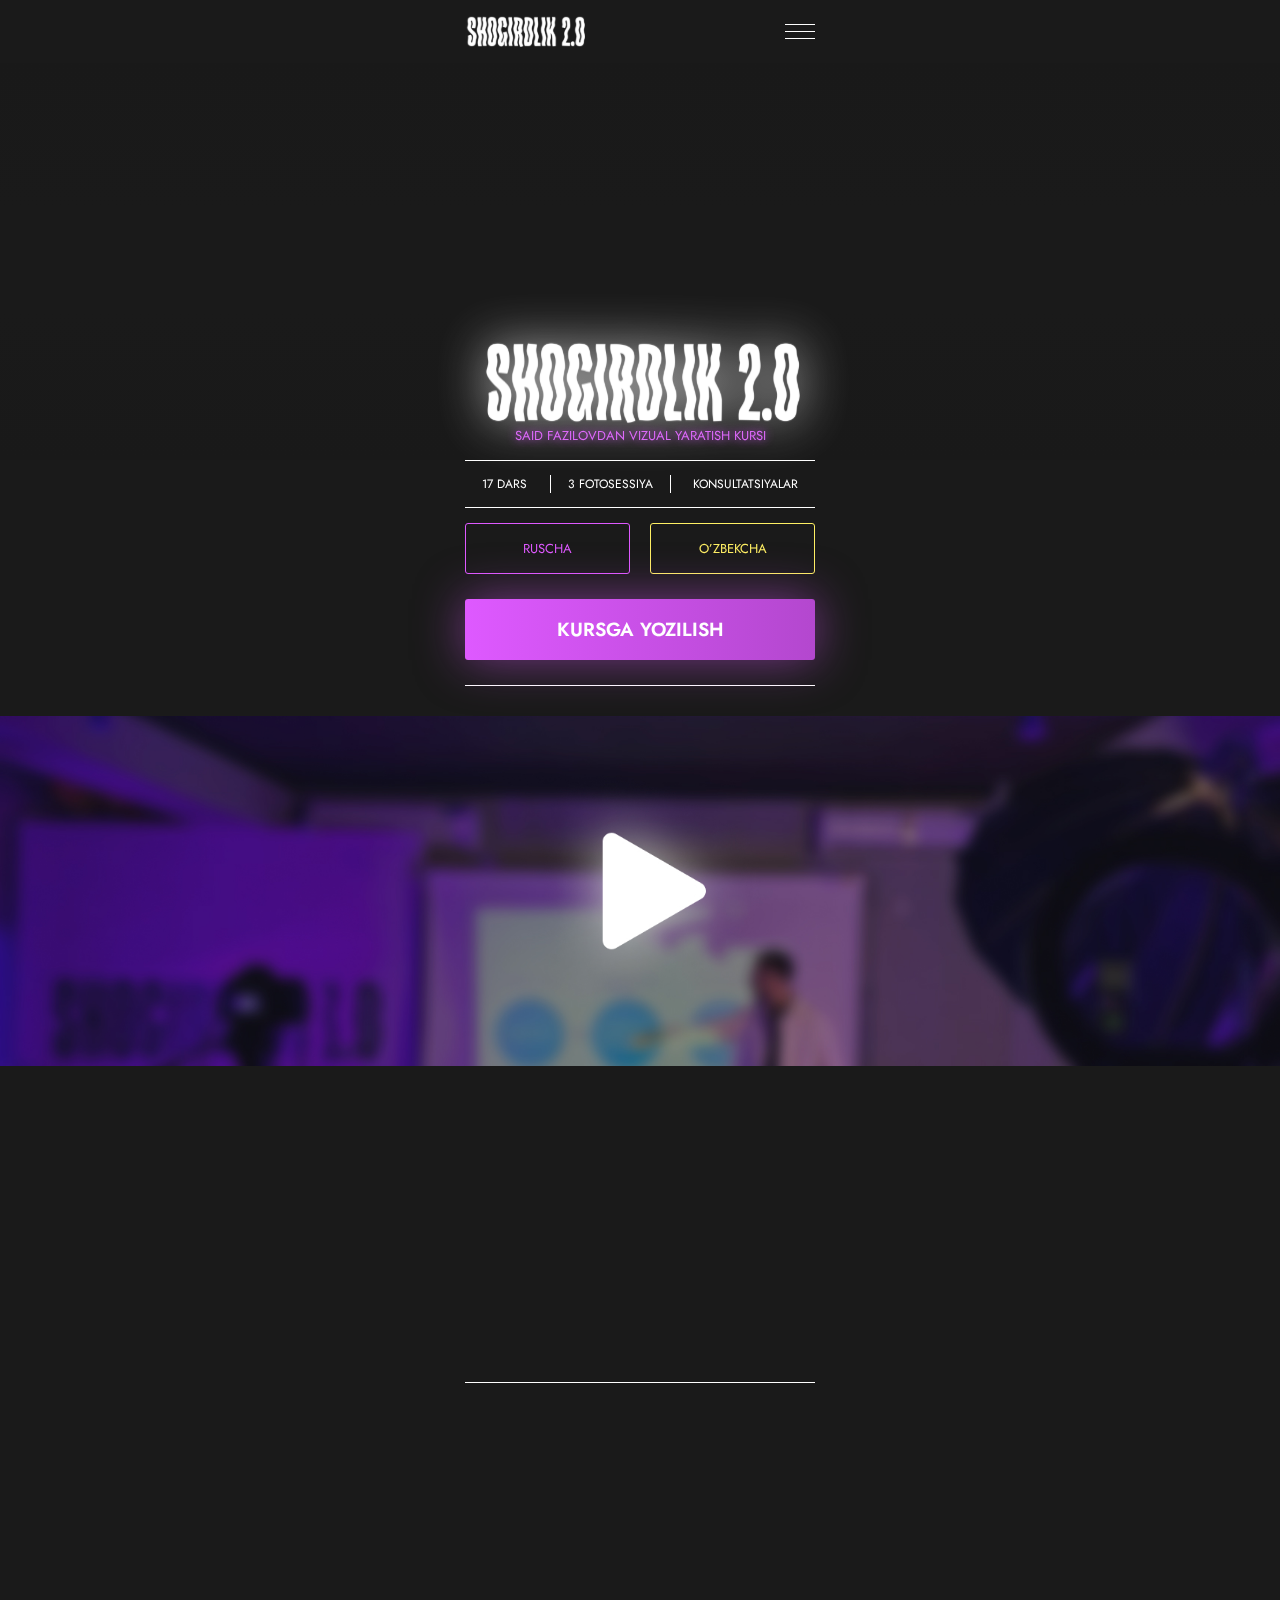
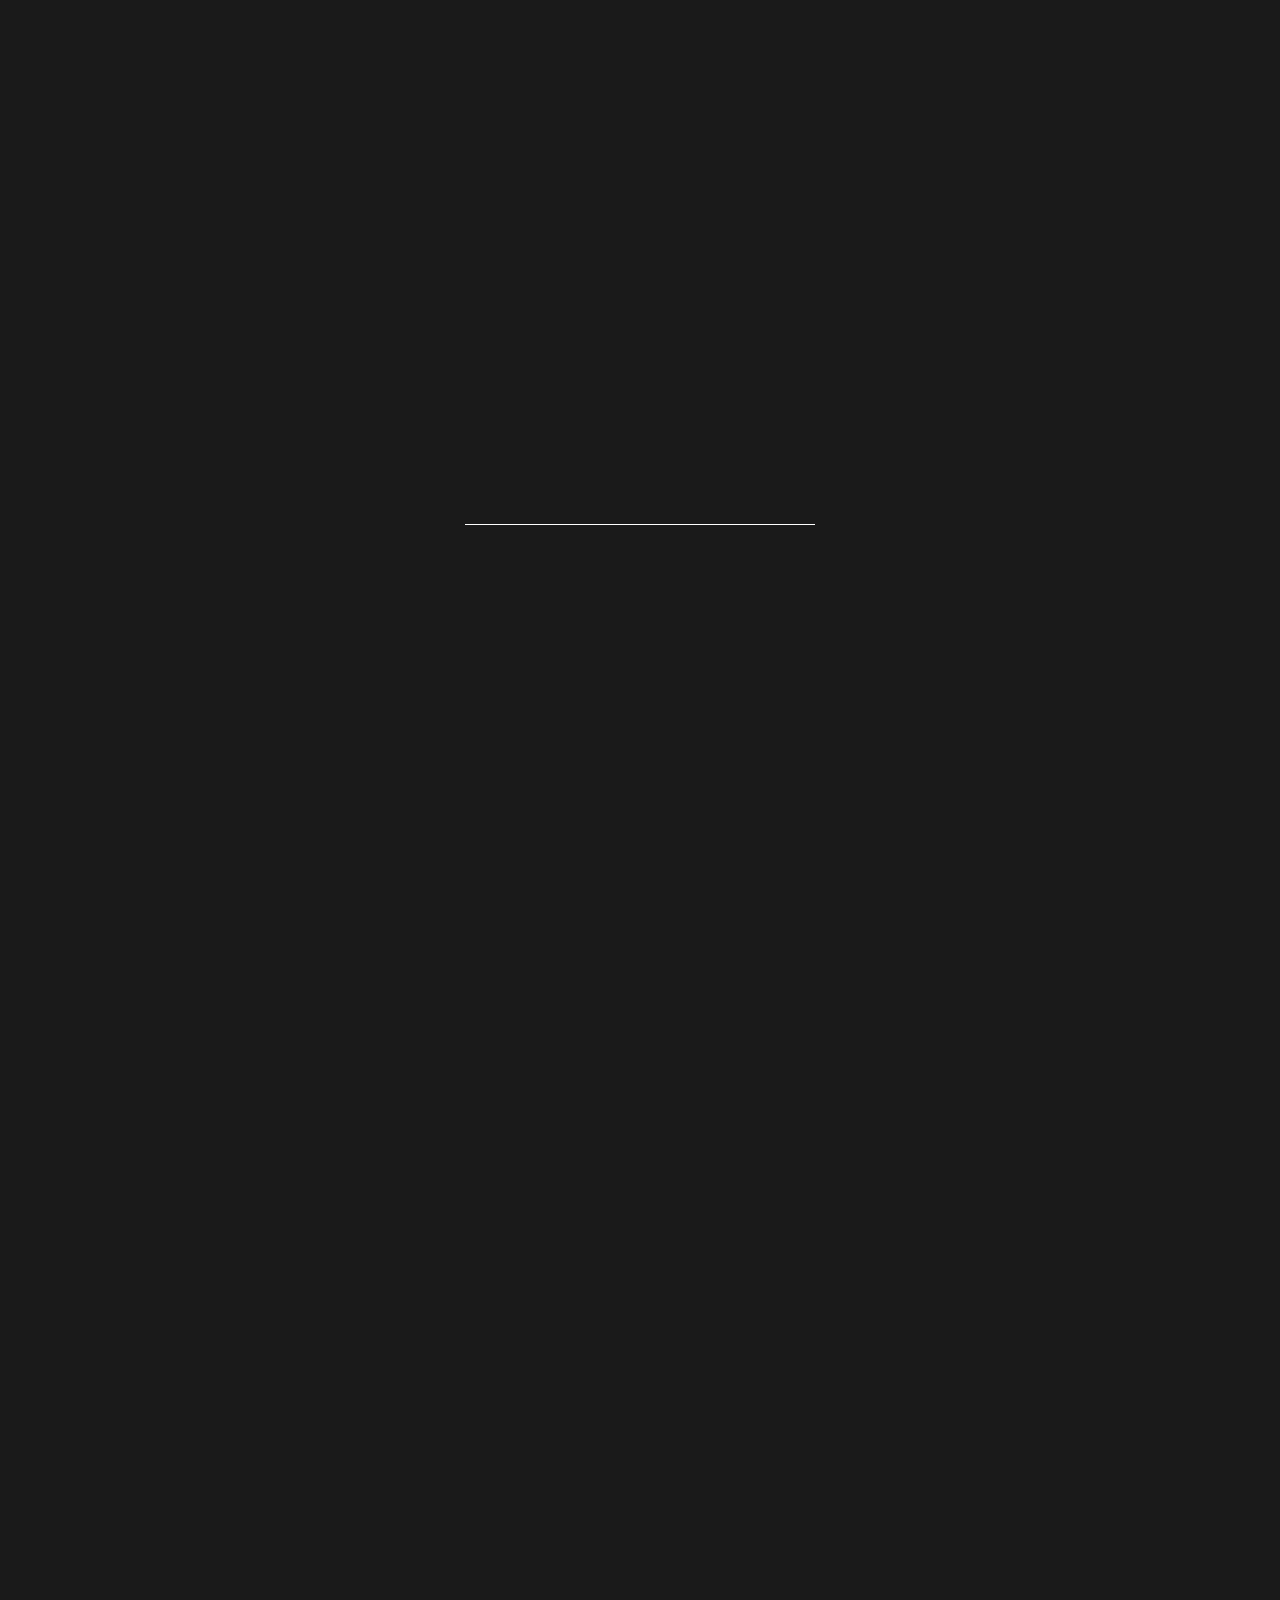
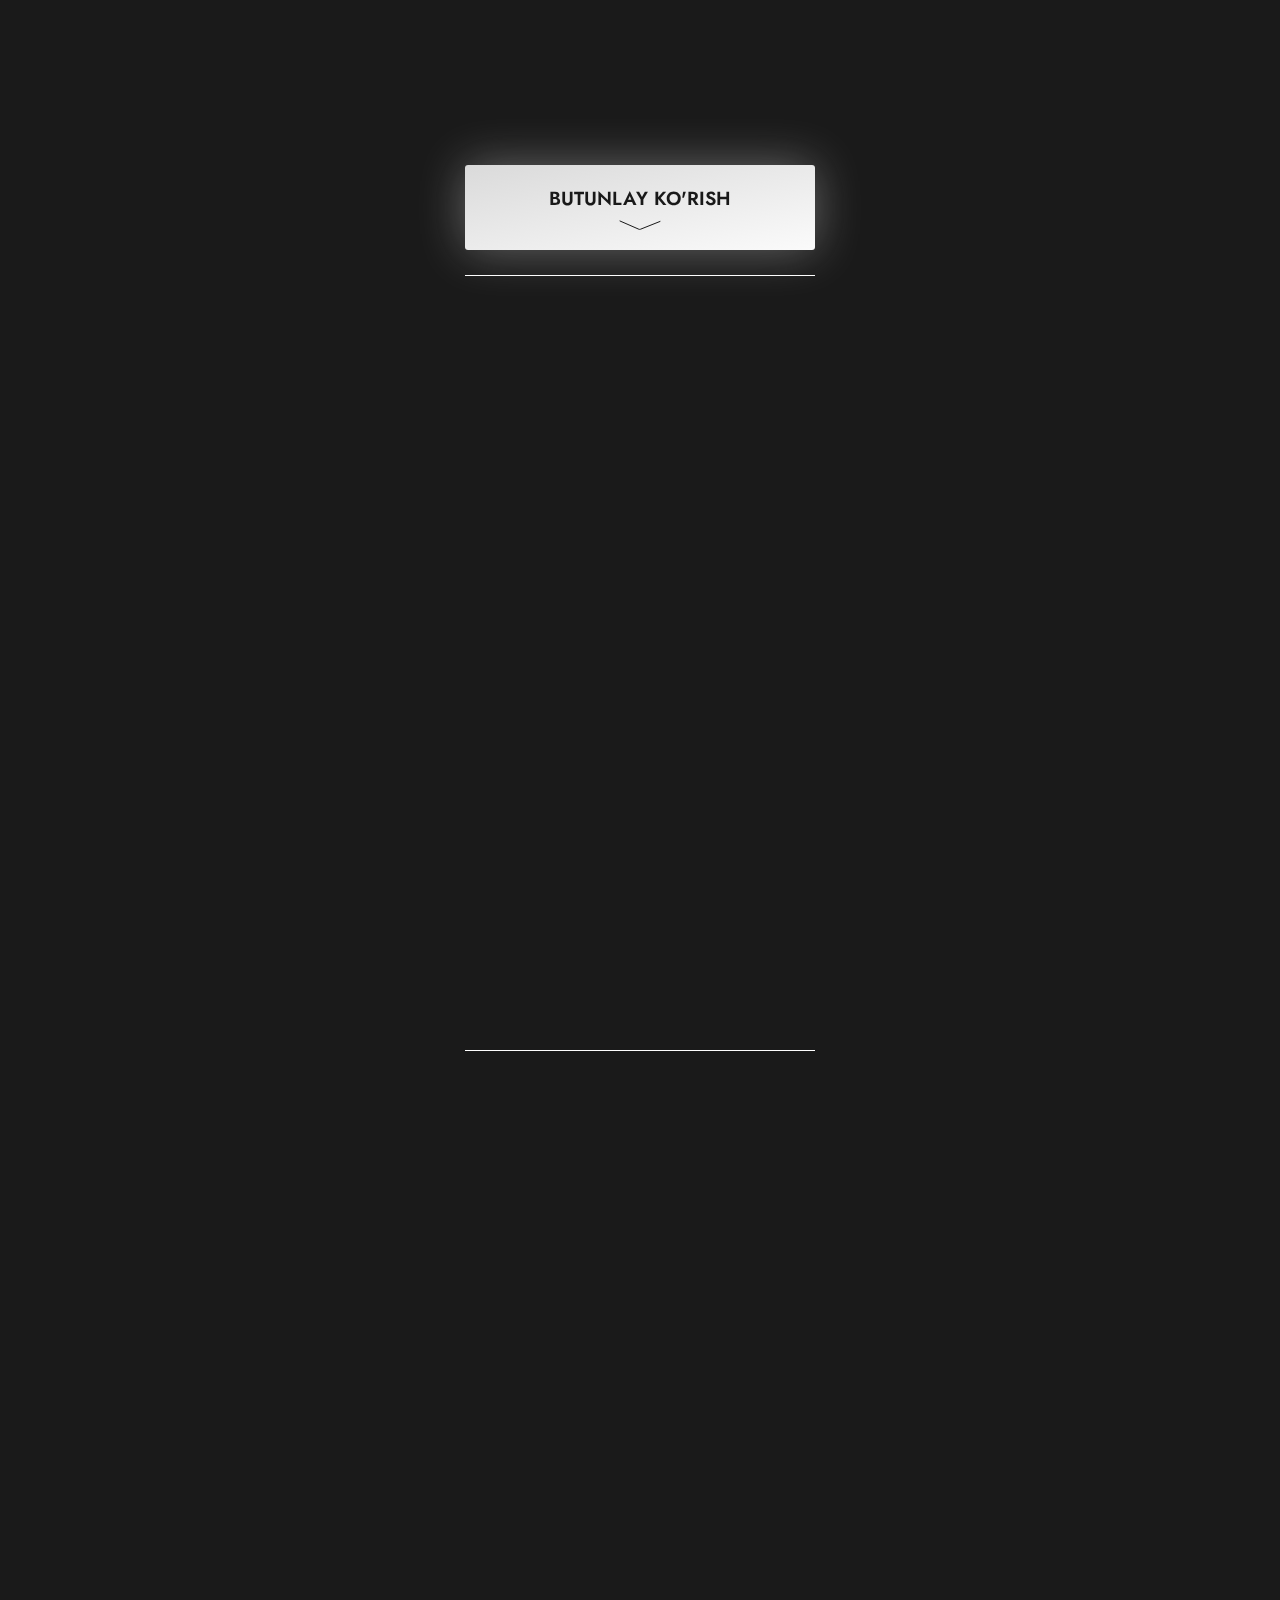
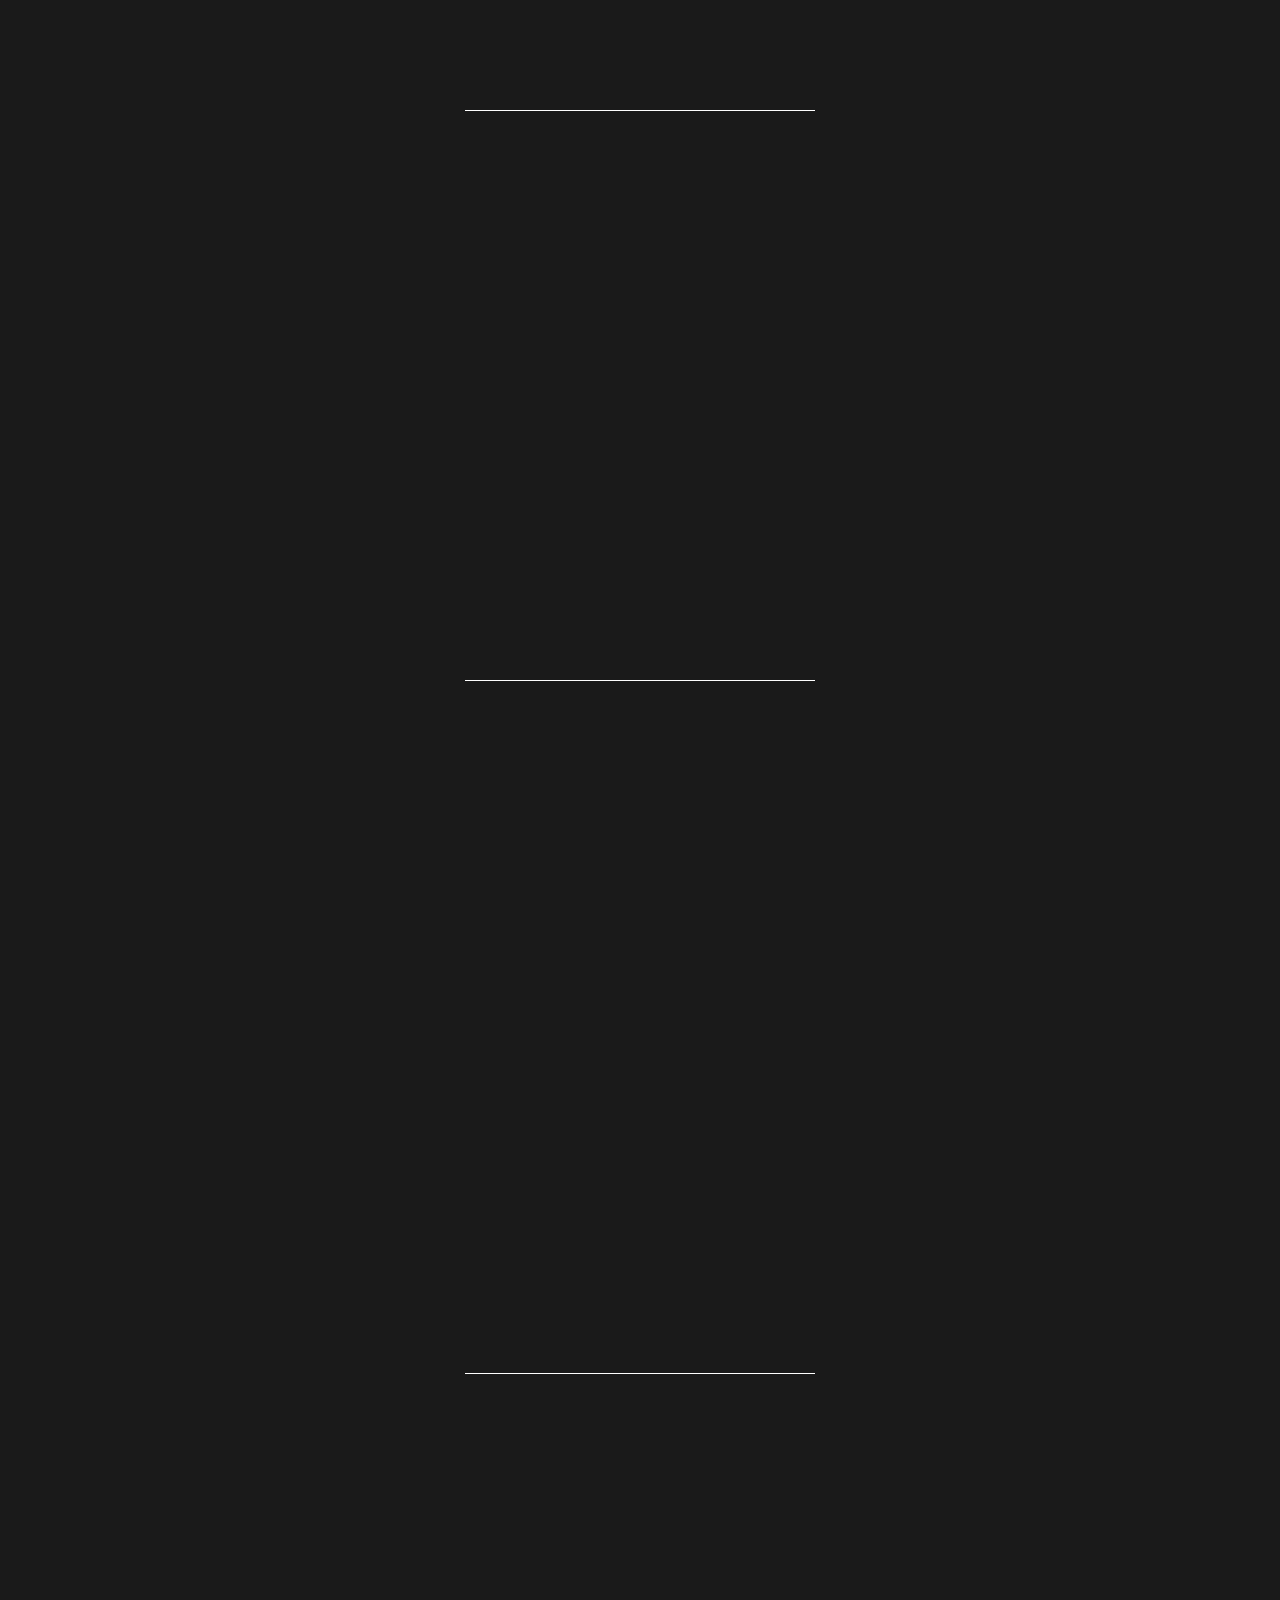
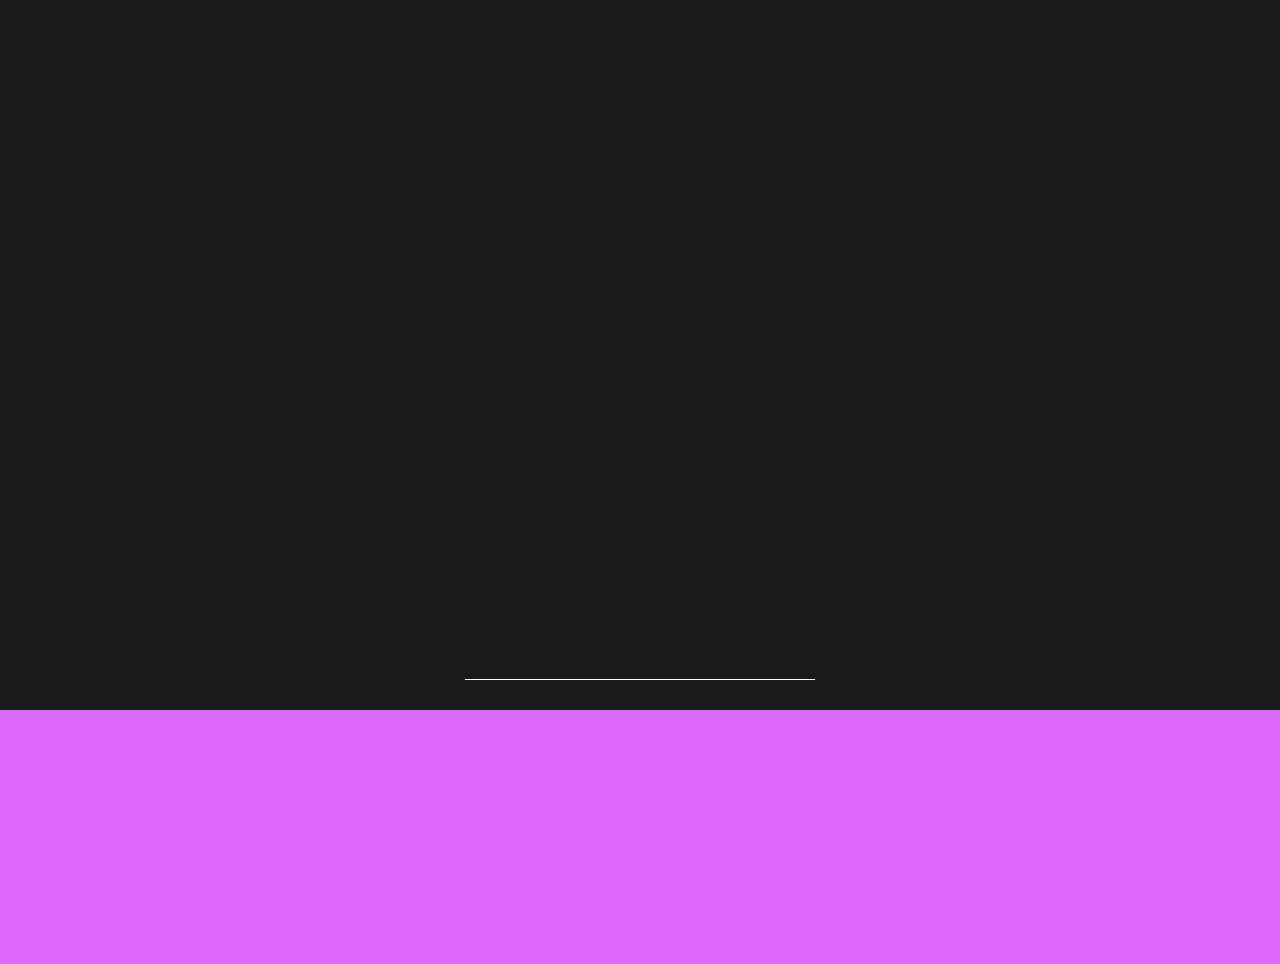
==== indexUz.html @ 8e0c0c60 "save" ====
<!DOCTYPE html>
<html lang="ru">
<head>
    <meta charset="UTF-8">
    <meta http-equiv="X-UA-Compatible" content="IE=edge">
    <meta name="viewport" content="width=device-width, initial-scale=1.0">
    <meta property="og:title" content="SHOGIRDLIK 2.0 by SAID FAZILOV">
    <meta property="og:site_name" content="">
    <meta property="og:url" content="">
    <meta name="description"
        content="SHOGIRDLIK - Said Fazilovdan vizual ishlab chiqarish kursi. Biz bilan siz kontent yaratishni A dan Z gacha o'rganasiz! Kursda siz kreativ yo'nalish, mobilografiya va vizual kontentni boshqarish kabi yo'nalishlar sirlarini o'rganasiz hamda jonli formatda moda sanoatida qanday rivojlanishni tushunib olasiz!">
    <link rel="canonical" href="" />
    <meta property="og:locale" content="ru_RU" />
    <meta property="og:type" content="website" />
    <meta property="article:modified_time" content="2022-01-14T16:33:21+00:00" />
    <meta property="og:description"
        content="SHOGIRDLIK - Said Fazilovdan vizual ishlab chiqarish kursi. Biz bilan siz kontent yaratishni A dan Z gacha o'rganasiz! Kursda siz kreativ yo'nalish, mobilografiya va vizual kontentni boshqarish kabi yo'nalishlar sirlarini o'rganasiz hamda jonli formatda moda sanoatida qanday rivojlanishni tushunib olasiz!">
    <meta property="og:image" content="" />
    <meta name="keywords" content="IVCS, Casting, Design, PHOTO, SaidFazilov, Models, Shogirdlik, SHOGIRDLIK">
    <link rel="icon" type="image/x-icon" href="img/favicon.ico">
    <title>SHOGIRDLIK | Asosiy sahifa </title>
    <link rel="stylesheet" href="css/style.css">
    <link rel="stylesheet" href="css/swiper.css">
</head>
<body>
    <div class="wrapper">
        <nav class="navbar">
            <div class="container">
                <div class="navbar__nav">
                    <a href="#!" class="navbar__nav--logo">
                        <img src="img/header-logo.svg" alt="">
                    </a>
                    <div class="navbar__nav--burger">
                        <span></span>
                        <span></span>
                        <span></span>
                    </div>
                </div>
            </div>
        </nav>
        <header class="header">
            <div class="container">
                <div class="header__content">
                    <img src="img/header-logo.svg" alt="" class="header__content--logo scroll">
                    <p class="header__content--info scroll">SAID FAZILOVDAN VIZUAL YARATISH KURSI</p>
                </div>
            </div>
        </header>
        <section class="total">
            <div class="container">
                <div class="total__content scroll">
                    <div class="total__content--item">
                        <p>17 dars</p>
                    </div>
                    <div class="total__content--item">
                        <p>3 fotosessiya</p>
                    </div>
                    <div class="total__content--item">
                        <p>konsultatsiyalar</p>
                    </div>
                </div>
            </div>
        </section>
        <section class="lang">
            <div class="container">
                <div class="lang__content">
                    <a href="./index.html" class="scroll lang__content--item">RUSCHA</a>
                    <a href="./indexUz.html" class="scroll lang__content--item active">O’ZBEKCHA</a>
                </div>
            </div>
        </section>
        <section class="action">
            <div class="container">
                <div class="action__content">
                    <a target="_blank" href="https://t.me/saazschool" class="scroll action__content--item">KURSGA YOZILISH</a>
                </div>
            </div>
        </section>
        <section class="video" id="about">
            <div class="video__content--player scroll">
                <video src="img/video.MP4" class=" video__content--item" width="100%"></video>
                <div class="video__content--player__preview"></div>
            </div>
            <div class="container">
                <div class="video__content">
                    <h2 class="scroll video__content--title">KURS HAQIDA</h2>
                    <p class="video__content--info scroll">SHOGIRDLIK - Said Fazilovdan vizual ishlab chiqarish kursi. Biz bilan siz kontent yaratishni A dan Z gacha o'rganasiz! Kursda siz kreativ yo'nalish, mobilografiya va vizual kontentni boshqarish kabi yo'nalishlar sirlarini o'rganasiz hamda jonli formatda moda sanoatida qanday rivojlanishni tushunib olasiz!</p>
                    <p class="video__content--info video__content--info--last">SHOGIRDLIK - Said Fazilovdan vizual ishlab chiqarish kursi. Biz bilan siz kontent yaratishni A dan Z gacha o'rganasiz! Kursda siz kreativ yo'nalish, mobilografiya va vizual kontentni boshqarish kabi yo'nalishlar sirlarini o'rganasiz hamda jonli formatda moda sanoatida qanday rivojlanishni tushunib olasiz!</p>
                    <div class="video__content--btn scroll">
                        <img src="img/spoiler.svg" alt="">
                    </div>
                </div>
            </div>
        </section>
        <section class="coach" id="coach">
            <div class="container">
                <div class="coach__content">
                    <img src="img/coach-img.png" alt="" class="scroll coach__content--img">
                    <div class="coach__content--wrapper">
                        <p class="coach__content--subtitle scroll">KURS KOUCHI</p>
                        <h1 class="coach__content--title scroll">SAID FAZILOV</h1>
                        <p class="coach__content--info scroll">Kurs murabbiyi Saidazim Fazilov 10 yildan ortiq kreativ sohada ishlab kelmoqda. U yirik reklama kampaniyalarini suratga oladi, hashamatli butiklarning vitrinalarini bezatadi va O'zbekistondagi mashhur blogerlarni targ'ib qiladi. Aynan u sizning ijod olamiga yo'lboshchingiz bo'ladi!</p>
                    </div>
                </div>
            </div>
        </section>
        <section class="action">
            <div class="container">
                <div class="timer scroll">
                    <p class="timer__title">RO‘YXATDAN O’TISH YOPILSHIGA</p>
                    <div class="timer__items">
                      <div class="timer__item timer__days">00</div>
                      <div class="timer__item timer__hours">00</div>
                      <div class="timer__item timer__minutes">00</div>
                      <div class="timer__item timer__seconds">00</div>
                    </div>
                </div>
                <div class="action__content">
                    <a target="_blank" href="https://t.me/saazschool" class="action__content--item scroll">KURSGA YOZILISH</a>
                </div>
            </div>
        </section>
        <section class="program" id="program">
            <div class="grad scroll">
                <img src="img/program-bg.jpg" alt="" class="program__content--img">
            </div>
            <div class="container">
                <div class="program__content">
                    <h2 class="gallery__content--title scroll">KURS DASTURI</h2>
                    <p class="program__content--info scroll">Ushbu dasturga qarang! <br> Dunyoning hech bir joyida ijodiy karerani boshlash uchun asosiy paket narxiga SHOGIRDLIKdagidek foydali ma'lumotlar bo'lmaydi.</p>
                    <span class="program__content--count scroll">17 dars</span>
                    <div class="scroll program__content--item program__content--item--dark">
                        <img src="img/progarmUz1.png" alt="">
                        <p>TANISHUV – QANDAY QILIB KUCHLI<br> VA ZAIF TOMONLARNI TOPISH</p>
                    </div>
                    <div class="program__content--item program__content--item--light scroll">
                        <img src="img/progarmUz2.png" alt="">
                        <p>IJODIY YO'NALISH <br> VA VISUAL ISHLAB CHIQISHGA KIRISH</p>
                    </div>
                    <div class="program__content--item program__content--item--dark scroll">
                        <img src="img/progarmUz3.png" alt="">
                        <p>SHAXSIY YO'NALISHNI <br> RIVOJLANTIRISH</p>
                    </div>
                    <div class="program__content--item program__content--item--light scroll">
                        <img src="img/progarmUz4.png" alt="">
                        <p>MODA SANOATI <br>VA U BILAN ISHLASH</p>
                    </div>
                    <div class="program__content--item program__content--item--last program__content--item--dark scroll">
                        <img src="img/progarmUz5.png" alt="">
                        <p>LOYIHA BOSHQARUVI <br> G'oyadan amalgacha </p>
                    </div>
                    <div class="program__content--spoiler">
                        <div class="program__content--item program__content--item--last program__content--item--light">
                            <img class="scale" src="img/progarmUz6.png" alt="">
                            <p style="margin-top: 35px;">G'OYALAR VA ULARNI <br> AMALGA OSHIRISH</p>
                        </div>
                        <div class="program__content--item program__content--item--last program__content--item--dark">
                            <img class="scale" src="img/progarmUz7.png" alt="">
                            <p style="margin-top: 35px;">ISHLAB CHIQARISH</p>
                        </div>
                        <div class="program__content--item program__content--item--last program__content--item--light">
                            <img class="scale" src="img/progarmUz8.png" alt="">
                            <p style="margin-top: 35px;">SOTISH MUMKIN BO’LGAN FOTO <br> VA VIDEOLARNI OLISH?</p>
                        </div>
                        <div class="program__content--item program__content--item--last program__content--item--dark">
                            <img style="transform: scale(1.35) ;" src="img/progarmUz9.png" alt="">
                            <p style="margin-top: 45px;">FOTO VA VIDEO KOMPOZITSIYALAR ASOSLARI  <br> VA ZAMONAVIY OLISH TEXNIKALARI</p>
                        </div>
                        <div class="program__content--item program__content--item--last program__content--item--dark">
                            <img class="scale" src="img/progarmUz10.png" alt="">
                            <p style="margin-top: 35px;">AMALIYOT - STUDIYA  <br>(1-qism)</p>
                        </div>
                        <div class="program__content--item program__content--item--last program__content--item--dark">
                            <img class="scale" src="img/progarmUz11.png" alt="">
                            <p style="margin-top: 45px;">RETUSH VA RASMLAR BILAN ISHLASH <br>(1-qism)</p>
                        </div>
                        <div class="program__content--item program__content--item--last program__content--item--dark">
                            <img style="transform: scale(1.35);" src="img/progarmUz12.png" alt="">
                            <p style="margin-top: 35px;">AMALIYOT - STUDIYA <br>(2-qism)</p>
                        </div>
                        <div class="program__content--item program__content--item--last program__content--item--dark">
                            <img class="scale" src="img/progarmUz13.png" alt="">
                            <p style="margin-top: 45px;">RETUSH VA RASMLAR BILAN ISHLASH <br>(2-qism)</p>
                        </div>
                        <div class="program__content--item program__content--item--last program__content--item--dark">
                            <img class="scale" src="img/progarmUz14.png" alt="">
                            <p style="margin-top: 25px;">POST PROTSESSING VA DIZAYN</p>
                        </div>
                        <div class="program__content--item program__content--item--last program__content--item--last program__content--item--dark">
                            <img class="scale" src="img/progarmUz15.png" alt="">
                            <p style="margin-top: 35px;">MOBILOGRAFIYAGA KIRISH</p>
                        </div>
                        <div class="program__content--item program__content--item--last program__content--item--last program__content--item--dark">
                            <img style="margin-top: 15px;" src="img/progarmUz16.png" alt="">
                            <p style="margin-top: 35px;">AMALIYOT - MOBILOGRAFIYA</p>
                        </div>
                        <div class="program__content--item program__content--item--last program__content--item--last program__content--item--dark">
                            <img style="transform: scale(1.25);" src="img/progarmUz17.png" alt="">
                            <p style="margin-top: 25px;">ART DIREKTSIYASI</p>
                        </div>
                    </div>
                    <div class="video__content--btn program__content--btn">
                        <span>BUTUNLAY KO'RISH</span>
                        <img src="img/spoiler.svg" alt="">
                    </div>
                </div>
            </div>
        </section>
        <section class="program program-about">
            <div class="grad scroll">
                <img src="img/talk.png" alt="" class="program__content--img ">
            </div>
            <div class="container">
                <div class="program__content non-line">
                    <h2 class="gallery__content--title scroll molniya">JONLI SUHBAT</h2>
                    <p class="program__content--info program__content--info--left scroll">Raqamli texnologiyalar asrida biz SHOGIRDLIK 2.0 kursini oflayn formatda ishga tushiramiz! Ishonchimiz komilki, bu bizning talabalarimizga foyda keltiradigan narsa bu jonli muloqotdir, chunki biz o'rganishga fundamental yondashuvni, studiyada ko'plab amaliy mashg'ulotlarni, shuningdek, o'quv jarayoniga to'liq kirishni kafolatlaymiz. Oflayn kursning xususiyati to'g'ridan-to'g'ri aloqa va savollarga o’z vaqtida javob olishd. Ijodiy yondashuv sizni oldinga siljishga ilhomlantiradi!</p>
                </div>
            </div>
        </section>
        <section class="action">
            <div class="container">
                <div class="action__content">
                    <a target="_blank" href="https://t.me/saazschool" class="action__content--item scroll">SAVOL BERISH</a>
                </div>
            </div>
        </section>
        <section class="program">
            <div class="grad scroll">
                <img src="img/vip.png" alt="" class="program__content--img ">
            </div>
            <div class="container">
                <div class="program__content non-line">
                    <h2 class="gallery__content--title scroll molniya">STUDIYADA AMALIYOT</h2>
                    <p class="program__content--info program__content--info--left scroll">“Shogirdlik 2.0” kursining yana bir o‘ziga xos jihati shundaki, talabalar jonli muhitda nazariy bilimlar bilan birga amaliy ko‘nikmalarga ham ega bo‘ladilar. Talabalar ikkita darsni studiyada o'tkazadilar va darslarning birida ular Mobilografiyaning maftunkor va juda foydali olamiga sho'ng'ishadIi.</p>
                </div>
            </div>
        </section>
        <section class="action">
            <div class="container">
                <div class="action__content">
                    <a target="_blank" href="https://t.me/saazschool" class="action__content--item scroll">SAVOL BERISH</a>
                </div>
            </div>
        </section>
        <section class="program">
            <div class="grad scroll">
                <img src="img/practice.png" alt="" class="program__content--img ">
            </div>
            <div class="container">
                <div class="program__content non-line">
                    <h2 class="gallery__content--title scroll molniya">VIP KONSULTATSIYALAR</h2>
                    <p class="program__content--info program__content--info--left scroll">VIP to‘plamni xarid qilgan talabalar kurs murabbiyi bilan ikkita individual konsultatsiya va yana bitta amaliy dars o‘tish imkoniyatiga ega bo‘ladilar.</p>
                </div>
            </div>
        </section>
        <section class="action">
            <div class="container">
                <div class="action__content">
                    <a target="_blank" href="https://t.me/saazschool" class="action__content--item scroll">SAVOL BERISH</a>
                </div>
            </div>
        </section>
        <setion class="for" id="for">
            <div class="container">
                <div class="for__content">
                    <h2 class="gallery__content--title scroll">BU KURS KIMLAR UCHUN?</h2>
                    <div class="for__content--wrapper">
                        <div class="for__content--wrapper--item for__content--wrapper--item--right scroll">
                            <img src="img/for-1.png" alt="">
                            <span>FOTOGRAFLAR VA VIDEOGRAFLAR</span>
                        </div>
                        <div class="for__content--wrapper--item for__content--wrapper--item--left scroll">
                            <span>BLOGERLAR VA INFLUENSERLAR</span>
                            <img src="img/blog.png" alt="">
                        </div>
                        <div class="for__content--wrapper--item for__content--wrapper--item--right scroll">
                            <img src="img/own.png" alt="">
                            <span>IJODKOR SHAXSLAR</span>
                        </div>
                        <div class="for__content--wrapper--item for__content--wrapper--item--left scroll">
                            <span>BIZNES EGALARI</span>
                            <img src="img/bisness.png" alt="">
                        </div>
                        <div class="for__content--wrapper--item for__content--wrapper--item--right scroll">
                            <img src="img/smm.png" alt="">
                            <span>SMM MUTAXASSISLARI</span>
                        </div>
                        <div class="for__content--wrapper--item for__content--wrapper--item--left scroll">
                            <span>KONTENT MEYKERLAR</span>
                            <img src="img/content.png" alt="">
                        </div>
                        <div class="for__content--wrapper--item for__content--wrapper--item--right scroll">
                            <img src="img/model.png" alt="">
                            <span>MODELLAR</span>
                        </div>
                    </div>
                </div>
            </div>
        </setion>
        <section class="gallery" id="gallery">
            <div class="container">
                <div class="gallery__content">
                    <h2 class="gallery__content--title scroll">SHOGIRDLIK 1.0 <br> KURSI QANDAY O'TDI</h2>
                    <div class="swiper mySwiper slider scroll">
                        <div class="swiper-wrapper slider__wrapper">
                            <div class="swiper-slide slider__wrapper--slide">
                                <img src="img/slider-1.jpg" alt="">
                            </div>
                            <div class="swiper-slide slider__wrapper--slide">
                                <img src="img/slider-2.jpg" alt="">
                            </div>
                            <div class="swiper-slide slider__wrapper--slide">
                                <img src="img/slider-3.jpg" alt="">
                            </div>
                            <div class="swiper-slide slider__wrapper--slide">
                                <img src="img/slider-4.jpg" alt="">
                            </div>
                            <div class="swiper-slide slider__wrapper--slide">
                                <img src="img/slider-5.jpg" alt="">
                            </div>
                            <div class="swiper-slide slider__wrapper--slide">
                                <img src="img/slider-6.jpg" alt="">
                            </div>
                            <div class="swiper-slide slider__wrapper--slide">
                                <img src="img/slider-7.jpg" alt="">
                            </div>
                            <div class="swiper-slide slider__wrapper--slide">
                                <img src="img/slider-8.jpg" alt="">
                            </div>
                            <div class="swiper-slide slider__wrapper--slide">
                                <img src="img/slider-9.jpg" alt="">
                            </div>
                            <div class="swiper-slide slider__wrapper--slide">
                                <img src="img/slider-10.jpg" alt="">
                            </div>
                        </div>
                        <div class="swiper-button-prev slider__btn--prev slider__btn">
                            <img src="img/arrow-prev.svg" alt="">
                        </div>
                        <div class="swiper-button-next slider__btn--next slider__btn">
                            <img src="img/arrow-next.svg" alt="">
                        </div>
                        <div class="swiper-pagination slider__pagination"></div>
                    </div>
                </div>
            </div>
        </section>
        <section class="action">
            <div class="container">
                <div class="timer scroll">
                    <p class="timer__title">RO‘YXATDAN O’TISH YOPILSHIGA</p>
                    <div class="timer__items">
                      <div class="timer__item timer__day">00</div>
                      <div class="timer__item timer__hour">00</div>
                      <div class="timer__item timer__minute">00</div>
                      <div class="timer__item timer__second">00</div>
                    </div>
                </div>
                <div class="action__content">
                    <a target="_blank" href="https://t.me/saazschool" class="action__content--item scroll">KURSGA YOZILISH</a>
                </div>
            </div>
        </section>
        <footer id="footer" class="footer">
            <div class="container">
                <div class="footer__content scroll">
                    <img src="img/footer-logo.svg" alt="" class="footer__content--logo">
                    <p style="text-align: center;" class="footer__content--info">KURS HAQIDA BIZNING IJTIMOIY TARMOQLARIMIZDA BATAFSIL MA'LUMOT OLING</p>
                    <div class="footer__content--social">
                        <a target="_blank" href="https://youtube.com/c/SaidFazilov" class="footer__content--social--item">
                            <img src="img/footer-icon-1.svg" alt="">
                        </a>
                        <a target="_blank" href="https://t.me/+XrbakLZ4DmcwMDNi" class="footer__content--social--item">
                            <img src="img/telegram.png" alt="">
                        </a>
                        <a target="_blank" href="https://instagram.com/shogirdlik?igshid=YmMyMTA2M2Y=" class="footer__content--social--item">
                            <img src="img/instagram.png" alt="">
                        </a>
                    </div>
                    <a target="_blank" href="https://www.instagram.com/ivcs_web/" class="footer__content--watermark">IVCS x SHOGIRDLIK</a>
                </div>
            </div>
        </footer>
    </div>
    <div class="modal">
        <a href="#about" class="modal__link">KURS HAQIDA</a>
        <a href="#coach" class="modal__link">KURS KOUCHI</a>
        <a href="#program" class="modal__link">KURS DASTURI</a>
        <a href="#for" class="modal__link">BU KURS KIMLAR UCHUN?</a>
        <a href="#gallery" class="modal__link">KURS QANDAY O'TDI</a>
        <a href="#footer" class="modal__link">Kontaktlar</a>
    </div>
    <script src="js/scroll.js"></script>
    <script src="js/swiper.js"></script>
    <script src="js/app.js"></script>
</body>
</html>
---- css/style.css ----
.header::after,.video__content--btn.active img{-webkit-transform:rotate(180deg);-ms-transform:rotate(180deg)}.header::after,.header::before{content:'';position:absolute;height:150px;left:0}.header__content,.navbar__nav--burger,.video__content{-webkit-box-orient:vertical;-webkit-box-direction:normal}.navbar,.wrapper{background:#1a1a1a;width:100%}.modal,.wrapper{min-height:100vh}@font-face{font-family:Jost;src:url('../fonts/Jost-Light.ttf');font-weight:300}@font-face{font-family:Jost;src:url('../fonts/Jost-Regular.ttf');font-weight:400}@font-face{font-family:Zen;src:url('../fonts/ZenKakuGothicNew-Regular.ttf');font-weight:400}@font-face{font-family:Jost;src:url('../fonts/Jost-Medium.ttf');font-weight:500}@font-face{font-family:Jost;src:url('../fonts/Jost-SemiBold.ttf');font-weight:600}@font-face{font-family:Jost;src:url('../fonts/Jost-Bold.ttf');font-weight:700}@font-face{font-family:Jost;src:url('../fonts/Jost-Black.ttf');font-weight:900}*{margin:0;padding:0;-webkit-box-sizing:border-box;box-sizing:border-box;text-decoration:none;list-style:none;font-family:Jost;font-weight:400}html{scroll-behavior:smooth}.container{width:100%;max-width:380px;margin:0 auto;padding:0 15px}.navbar{padding:15px 0;position:fixed;left:0;top:0;z-index:100}.lang__content,.navbar__nav{width:100%;display:-webkit-box;display:-ms-flexbox;display:flex;-webkit-box-pack:justify;-ms-flex-pack:justify;justify-content:space-between;-webkit-box-align:center;-ms-flex-align:center;align-items:center}.navbar__nav--burger,.navbar__nav--logo{display:-webkit-box;display:-ms-flexbox}.navbar__nav--logo{display:flex;width:120px}.navbar__nav--logo img{width:100%;height:100%;-o-object-fit:contain;object-fit:contain}.navbar__nav--burger{width:30px;height:15.5px;display:flex;-ms-flex-direction:column;flex-direction:column;-webkit-box-pack:justify;-ms-flex-pack:justify;justify-content:space-between;cursor:pointer}.header::after,.header__content,.navbar__nav--burger span,.total__content{display:-webkit-box;display:-ms-flexbox}.header__content,.navbar__nav--burger span,.total__content,.video__content,.video__content--player{display:-webkit-box;display:-ms-flexbox;width:100%}.navbar__nav--burger.active span:last-of-type{width:10px;margin-left:10px;margin-right:10px}.navbar__nav--burger.active span:nth-of-type(2){width:20px;margin-left:5px;margin-right:5px}.navbar__nav--burger span{background:#fff;height:1px;display:flex;-webkit-transition:.2s;-o-transition:.2s;transition:.2s}.header{width:100%;margin-top:60px;background:url('../img/header-img.jpg') center center/cover no-repeat;position:relative}.header::after{top:0;width:100%;background:-webkit-gradient(linear,left top,left bottom,from(rgba(25,25,25,0)),to(#191919));background:-o-linear-gradient(top,rgba(25,25,25,0) 0,#191919 100%);background:linear-gradient(180deg,rgba(25,25,25,0) 0,#191919 100%);display:flex;transform:rotate(180deg)}.grad::after,.header::before{background:-webkit-gradient(linear,left top,left bottom,from(rgba(25,25,25,0)),to(#191919));background:-o-linear-gradient(top,rgba(25,25,25,0) 0,#191919 100%)}.header::before{bottom:0;width:100%;background:linear-gradient(180deg,rgba(25,25,25,0) 0,#191919 100%)}.header__content{height:400px;display:flex;-ms-flex-direction:column;flex-direction:column;-webkit-box-align:center;-ms-flex-align:center;align-items:center;-webkit-box-pack:end;-ms-flex-pack:end;justify-content:flex-end;position:relative;padding-bottom:15px}.header__content--logo{width:100%;max-width:320px;-o-object-fit:contain;object-fit:contain;-webkit-filter:drop-shadow(0px 0px 25px rgba(255,255,255,0.75));filter:drop-shadow(0px 0px 25px rgba(255, 255, 255, .75))}.header__content--info{text-align:center;color:#dd69fa;font-size:13px;text-transform:uppercase;text-shadow:0 0 10px #d555f5}.coach,.lang,.total{width:100%;margin-top:15px}.total{margin-top:unset}.total__content{display:flex;-webkit-box-pack:justify;-ms-flex-pack:justify;justify-content:space-between;border-top:1px solid #fff;border-bottom:1px solid #fff}.footer__content--social,.lang__content--item,.slider__btn,.total__content--item{display:-webkit-box;display:-ms-flexbox;-webkit-box-pack:center}.total__content--item{margin:14px 0;padding:0 17px;display:-webkit-box;display:-ms-flexbox;display:flex;-ms-flex-pack:center;-webkit-box-pack:center;justify-content:center;-webkit-box-align:center;-ms-flex-align:center;align-items:center}.total__content--item:nth-child(2){border-left:1px solid #fff;border-right:1px solid #fff}.total__content--item p{font-size:12px;text-transform:uppercase;color:#fff}.lang__content--item{width:100%;max-width:165px;display:-webkit-box;display:-ms-flexbox;display:flex;-ms-flex-pack:center;-webkit-box-pack:center;justify-content:center;-webkit-box-align:center;-ms-flex-align:center;align-items:center;border-radius:3px;border:1px solid #de59ff;padding:15px;color:#de59ff;font-size:13px;text-transform:uppercase}.action__content,.action__content--item{display:-webkit-box;display:-ms-flexbox;width:100%}.action__content,.program__content,.video__content{border-bottom:1px solid #fff}.lang__content--item.active{border:1px solid #feef63;color:#feef63}.action{width:100%;margin-top:25px;margin-bottom:30px}.action__content{display:flex;padding-bottom:25px}.action__content--item{display:flex;-webkit-box-pack:center;-ms-flex-pack:center;justify-content:center;-webkit-box-align:center;-ms-flex-align:center;align-items:center;text-align:center;font-weight:600;font-size:19px;color:#fff;padding:17px 0;border-radius:3px;background:-o-linear-gradient(359.33deg,#de59ff .58%,#b347ce 101.27%);background:linear-gradient(90.67deg,#de59ff .58%,#b347ce 101.27%);-webkit-box-shadow:0 0 48px rgba(213,85,245,.5);box-shadow:0 0 48px rgba(213,85,245,.5);-webkit-transition:.3s;-o-transition:.3s;transition:.3s}.video__content,.video__content--player{display:-webkit-box;display:-ms-flexbox}.coach__content,.footer__content,.video__content{-ms-flex-direction:column;-webkit-box-orient:vertical;-webkit-box-direction:normal}.action__content--item:hover{background:#feef63;-webkit-box-shadow:0 0 48px #feef63;box-shadow:0 0 48px #feef63;color:#000}.for,.gallery,.program,.video{width:100%}.video__content{display:flex;flex-direction:column;-webkit-box-align:center;-ms-flex-align:center;align-items:center;padding-bottom:25px}.video__content--player{display:flex;position:relative}.coach__content,.footer__content,.video__content--btn,.video__content--btn img{display:-webkit-box;display:-ms-flexbox}.video__content--item{height:350px}.video__content--player__preview{position:absolute;left:0;top:0;width:100%;height:350px;z-index:5;background:url('../img/video-preview.jpg') center center/cover no-repeat;cursor:pointer}@media (max-width:640px){.video__content--item,.video__content--player__preview{height:250px}}.video__content--title{font-weight:600;font-size:30px;color:#dd69fa;margin-top:25px;margin-bottom:5px;text-align:center}.video__content--info{font-size:15px;color:#fff;line-height:23px;font-weight:300}.video__content--info--last{height:0;overflow:hidden;margin-top:15px;-webkit-transition:.2s;-o-transition:.2s;transition:.2s}.video__content--info--last.active{height:138px}.grad::after,.grad::before{height:80px;z-index:10;left:0;width:100%;content:'';position:absolute}.video__content--btn{width:100%;display:flex;-webkit-box-pack:center;-ms-flex-pack:center;justify-content:center;-webkit-box-align:center;-ms-flex-align:center;align-items:center;background:-o-linear-gradient(102.12deg,#fff -13.8%,#d7d7d7 109.17%);background:linear-gradient(347.88deg,#fff -13.8%,#d7d7d7 109.17%);-webkit-box-shadow:0 0 48px rgba(219,219,219,.4);box-shadow:0 0 48px rgba(219,219,219,.4);border-radius:3px;cursor:pointer;padding:20px;margin-top:15px}.video__content--btn img{display:flex}.video__content--btn.active img{transform:rotate(180deg)}.coach__content,.footer__content{width:100%;display:flex;flex-direction:column;-webkit-box-align:center;-ms-flex-align:center;align-items:center}.coach__content--wrapper,.program__content{display:-webkit-box;display:-ms-flexbox;-webkit-box-orient:vertical;-webkit-box-direction:normal;width:100%}.coach__content--img{width:100%;-o-object-fit:contain;object-fit:contain}.coach__content--wrapper{display:-webkit-box;display:-ms-flexbox;display:flex;-ms-flex-direction:column;-webkit-box-orient:vertical;-webkit-box-direction:normal;flex-direction:column;margin-top:-100px}.grad,.program__content{display:-webkit-box;display:-ms-flexbox;-webkit-box-orient:vertical;-webkit-box-direction:normal;position:relative}.coach__content--subtitle{font-weight:600;font-size:25px;color:#fff;text-align:center}.coach__content--title{font-weight:600;font-size:30px;color:#dd69fa;text-align:center;line-height:30px}.coach__content--info{font-family:Zen;color:#fff;line-height:25px;font-size:15px;margin-top:10px}.program-about{padding-top:25px}.program-about .program__content{border:unset;padding-bottom:unset}.program__content{display:flex;-ms-flex-direction:column;flex-direction:column;-webkit-box-align:center;-ms-flex-align:center;align-items:center;padding-bottom:25px;z-index:15}.non-line{border:unset!important;padding-bottom:unset}.program__content--img{width:100%;height:300px;-o-object-fit:cover;object-fit:cover;margin-bottom:-20px;margin-top:2px}.grad{width:100%;display:flex;-ms-flex-direction:column;flex-direction:column}.grad::after,.program__content--count,.program__content--item{display:-webkit-box;display:-ms-flexbox}.grad::after{top:0;background:linear-gradient(180deg,rgba(25,25,25,0) 0,#191919 100%);display:flex;-webkit-transform:rotate(180deg);-ms-transform:rotate(180deg);transform:rotate(180deg)}.grad::before{bottom:0;background:-webkit-gradient(linear,left top,left bottom,from(rgba(25,25,25,0)),to(#191919));background:-o-linear-gradient(top,rgba(25,25,25,0) 0,#191919 100%);background:linear-gradient(180deg,rgba(25,25,25,0) 0,#191919 100%);margin-bottom:-25px}.program__content--info{font-size:15px;color:#fff;text-align:center}.program__content--info--left{text-align:unset;font-family:Zen;line-height:30px}.program__content--count{display:flex;-webkit-box-pack:center;-ms-flex-pack:center;justify-content:center;-webkit-box-align:center;-ms-flex-align:center;align-items:center;padding:5px 55px;border-top:1px solid #fff;border-bottom:1px solid #fff;text-transform:uppercase;font-size:15px;color:#dd69fa;margin:25px 0}.program__content--item{width:100%;display:flex;-webkit-box-pack:center;-ms-flex-pack:center;justify-content:center;-webkit-box-align:center;-ms-flex-align:center;align-items:center;padding-top:50px;padding-bottom:10px;height:120px;margin-bottom:15px;position:relative}.for__content,.for__content--wrapper,.molniya::before,.program__content--item img,.program__content--spoiler{display:-webkit-box;display:-ms-flexbox}.program__content--btn,.program__content--spoiler{-ms-flex-direction:column;-webkit-box-orient:vertical;-webkit-box-direction:normal;-ms-flex-direction:column;-webkit-box-orient:vertical;-webkit-box-direction:normal}.program__content--item img{position:absolute;left:0;top:0;width:100%;height:120px;-o-object-fit:contain;object-fit:contain;display:flex;-webkit-transform:scale(1.06);-ms-transform:scale(1.06);transform:scale(1.06)}.scale{-webkit-transform:scale(1.3)!important;-ms-transform:scale(1.3)!important;transform:scale(1.3)!important}.program__content--btn{margin-top:25px;flex-direction:column;row-gap:8px}.program__content--spoiler{overflow:hidden;-webkit-transition:.5s;-o-transition:.5s;transition:.5s;height:0;width:100%;display:flex;flex-direction:column;padding-top:15px;row-gap:15px}.program__content--spoiler.active{height:1650px}.program__content--btn span{color:#191919;font-weight:600;font-size:19px}.program__content--item--last{margin-bottom:unset}.program__content--item--last img{width:320px;left:15px}.program__content--item p{font-weight:500;font-size:15px;text-align:center}.program__content--item--dark p{color:#dd69fa}.program__content--item--light p{color:#feef63}.molniya{position:relative}.molniya::before{content:'';position:absolute;right:-15px;bottom:-5px;width:150px;height:10px;background:url('../img/molniya.svg') center center/contain no-repeat;display:flex}.for__content,.for__content--wrapper{width:100%;display:flex;-webkit-box-orient:vertical;-webkit-box-direction:normal;-ms-flex-direction:column;flex-direction:column}.for__content--wrapper--item,.for__content--wrapper--item span,.slider__wrapper--slide{display:-webkit-box;display:-ms-flexbox;width:100%}.for__content--wrapper--item{display:-webkit-box;display:-ms-flexbox;display:flex;-webkit-box-pack:justify;-ms-flex-pack:justify;justify-content:space-between;margin-bottom:25px;-webkit-box-align:center;-ms-flex-align:center;align-items:center}.for__content--wrapper--item span{display:-webkit-box;display:-ms-flexbox;display:flex;-webkit-box-pack:center;-ms-flex-pack:center;justify-content:center;-webkit-box-align:center;-ms-flex-align:center;align-items:center;text-align:center;padding:14px 17px;border-radius:3px;text-transform:uppercase;background:0 0;max-width:260px}.for__content--wrapper--item--right span{-webkit-box-shadow:0 0 20px rgba(213,85,245,.3);box-shadow:0 0 20px rgba(213,85,245,.3);border:1px solid #de59ff;color:#dd69fa}.for__content--wrapper--item--left span{-webkit-box-shadow:0 0 20px rgba(254,239,99,.3);box-shadow:0 0 20px rgba(254,239,99,.3);border:1px solid #feef63;color:#feef63}.gallery__content{width:100%;-webkit-box-orient:vertical;-webkit-box-direction:normal;-ms-flex-direction:column;flex-direction:column;-webkit-box-align:center;-ms-flex-align:center;align-items:center;padding-top:25px;border-top:1px solid #fff}.gallery__content--title{margin-bottom:20px;font-weight:600;color:#dd69fa;font-size:25px;text-align:center;text-transform:uppercase}.slider{width:100%;height:510px}.slider__wrapper{width:100%;height:100%}.slider__wrapper--slide{height:430px!important;display:-webkit-box;display:-ms-flexbox;display:flex}.footer__content--social,.slider__btn{display:-webkit-box;display:-ms-flexbox}.slider__wrapper--slide img{width:100%;height:100%;-o-object-fit:cover;object-fit:cover}.slider__btn{display:flex;top:unset!important;left:unset!important;right:unset!important;margin-top:unset!important;bottom:0;z-index:100!important;border:1px solid #dd69fa;border-radius:3px;-ms-flex-pack:center;-webkit-box-pack:center;justify-content:center;-webkit-box-align:center;-ms-flex-align:center;align-items:center;height:50px!important;width:165px!important}.swiper-pagination-bullet{width:5px!important;height:5px!important;opacity:.3}.swiper-pagination-bullet--active{background:#de59ff!important;opacity:1!important}.slider__btn::after{display:none!important}.slider__btn--prev{left:0!important}.slider__btn--next{right:0!important}.slider__pagination{bottom:55px!important}.footer{width:100%;background:#dd69fa;padding:30px 0}.footer__content--logo{margin-bottom:15px}.footer__content--info{font-size:10px;font-weight:500;margin-bottom:15px;text-transform:uppercase}.footer__content--social{width:100%;display:flex;-ms-flex-pack:center;-webkit-box-pack:center;justify-content:center;-webkit-box-align:center;-ms-flex-align:center;align-items:center;-webkit-column-gap:50px;-moz-column-gap:50px;column-gap:50px;margin-bottom:25px}.modal,.timer{display:-webkit-box;display:-ms-flexbox;-webkit-box-orient:vertical;-webkit-box-direction:normal;-webkit-box-pack:center}.footer__content--watermark{font-size:12px;color:#000}.modal{position:fixed;left:0;top:-100%;background:rgba(0,0,0,.651);width:100%;display:flex;-ms-flex-pack:center;-webkit-box-pack:center;justify-content:center;-webkit-box-align:center;-ms-flex-align:center;align-items:center;-ms-flex-direction:column;flex-direction:column;row-gap:25px;z-index:999!important;-webkit-transition:.2s;-o-transition:.2s;transition:.2s;-webkit-backdrop-filter:blur(10px);backdrop-filter:blur(10px)}.modal.active{top:0}body.active{overflow-y:hidden}.modal__link{font-size:24px;text-transform:uppercase;color:#fff}.timer{display:flex;-ms-flex-pack:center;-webkit-box-pack:center;justify-content:center;-webkit-box-align:center;-ms-flex-align:center;align-items:center;-ms-flex-direction:column;flex-direction:column}.timer::before{content:'';display:block;width:100%;height:1px;margin-bottom:25px;background:rgba(255,255,255,.521)}.timer__title{font-size:19px;line-height:27px;font-weight:600;color:#fff}.timer__items{display:-webkit-box;display:-ms-flexbox;display:flex;-webkit-box-pack:center;-ms-flex-pack:center;justify-content:center;-webkit-box-align:center;-ms-flex-align:center;align-items:center;font-size:41px;font-family:jb;color:#feef63;text-shadow:0 0 5px #feef63;position:relative;padding:10px 0;margin:15px 0 20px;width:100%}.timer__items::after,.timer__items::before{content:'';display:block;position:absolute;width:350px;height:1px;background:#fff;background:-o-linear-gradient(left,rgba(255,255,255,.08757006220456931) 0,#fff 50%,rgba(255,255,255,.18280815744266454) 100%);background:-webkit-gradient(linear,left top,right top,color-stop(0,rgba(255,255,255,.08757006220456931)),color-stop(50%,#fff),to(rgba(255,255,255,.18280815744266454)));background:linear-gradient(90deg,rgba(255,255,255,.08757006220456931) 0,#fff 50%,rgba(255,255,255,.18280815744266454) 100%)}.timer__items::after{top:0;left:0}.timer__items::before{bottom:0;left:0}.timer__item{position:relative;min-width:60px;margin-left:10px;margin-right:10px;text-align:center;font-weight:600}.timer__item::before{content:attr(data-title);display:block;position:absolute;left:50%;bottom:0;-webkit-transform:translateX(-50%);-ms-transform:translateX(-50%);transform:translateX(-50%);font-size:14px}.timer__item:not(:last-child)::after{content:':';position:absolute;right:-15px}
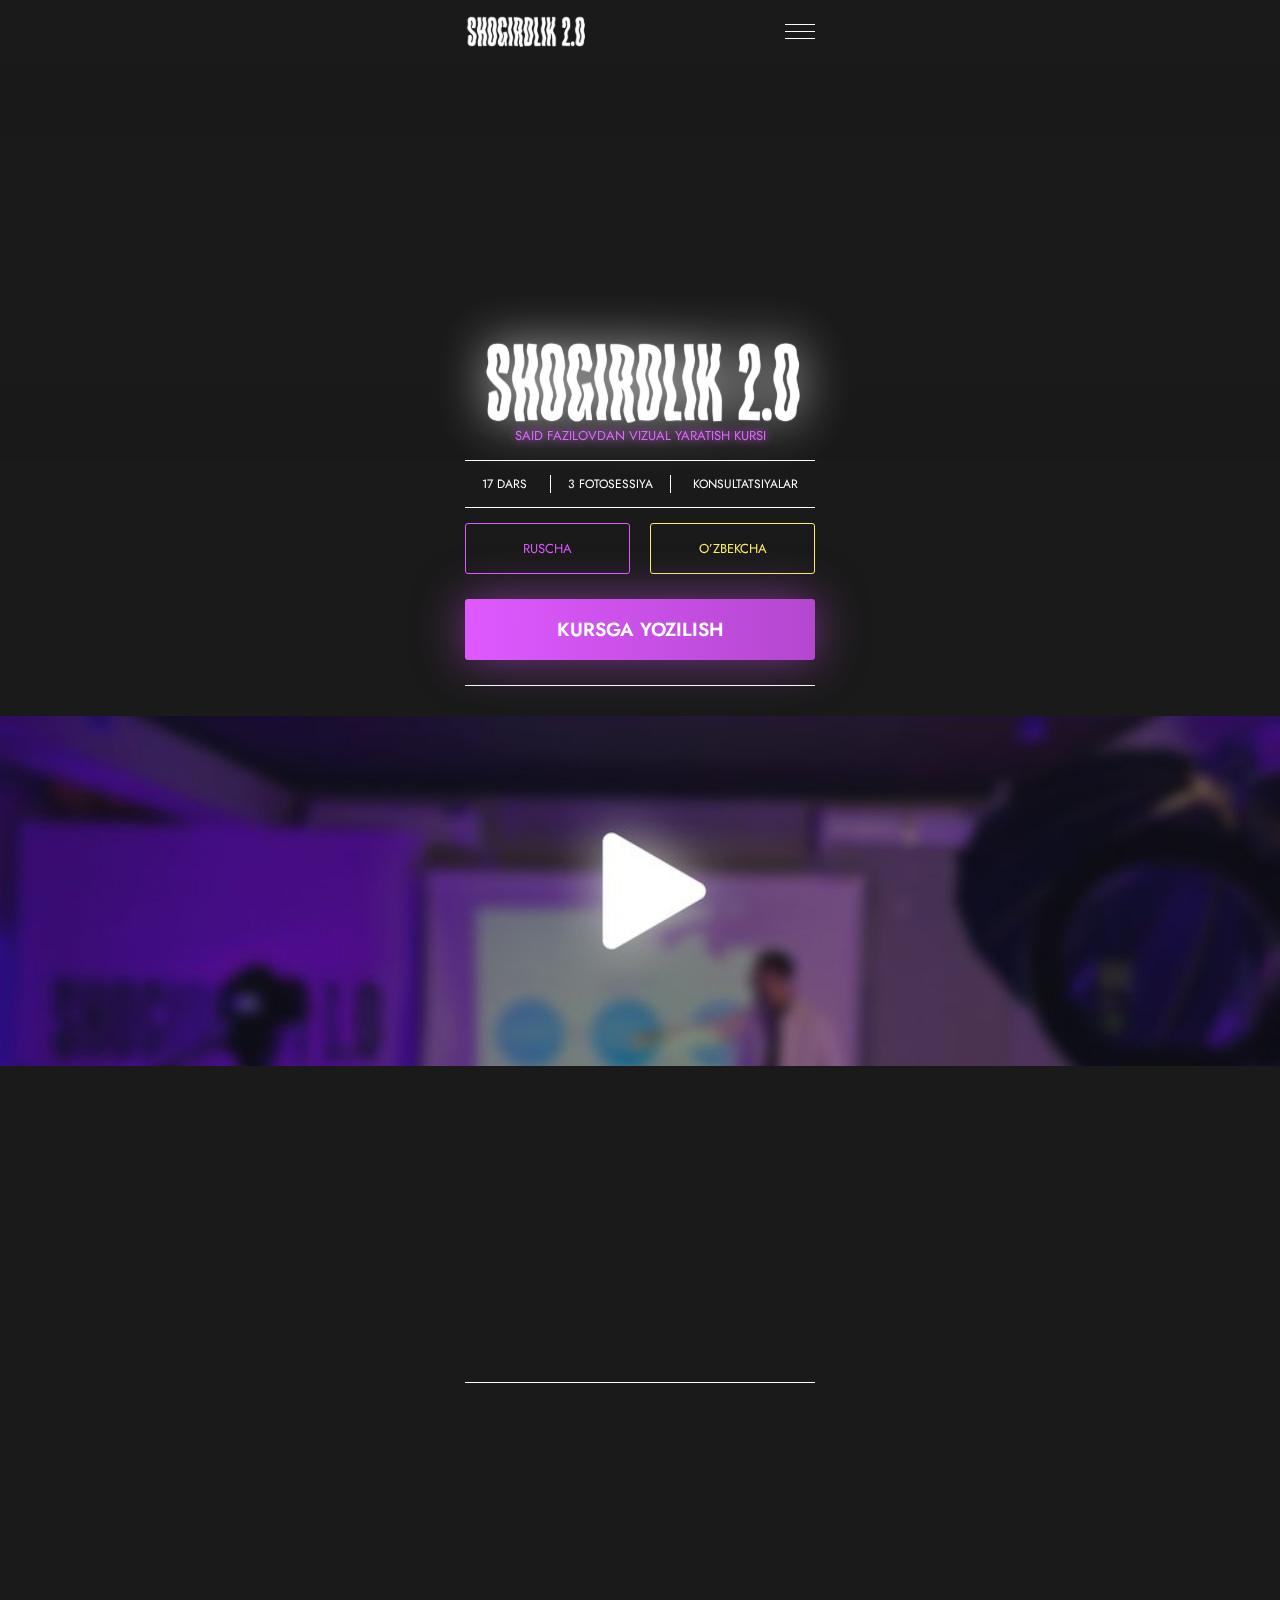
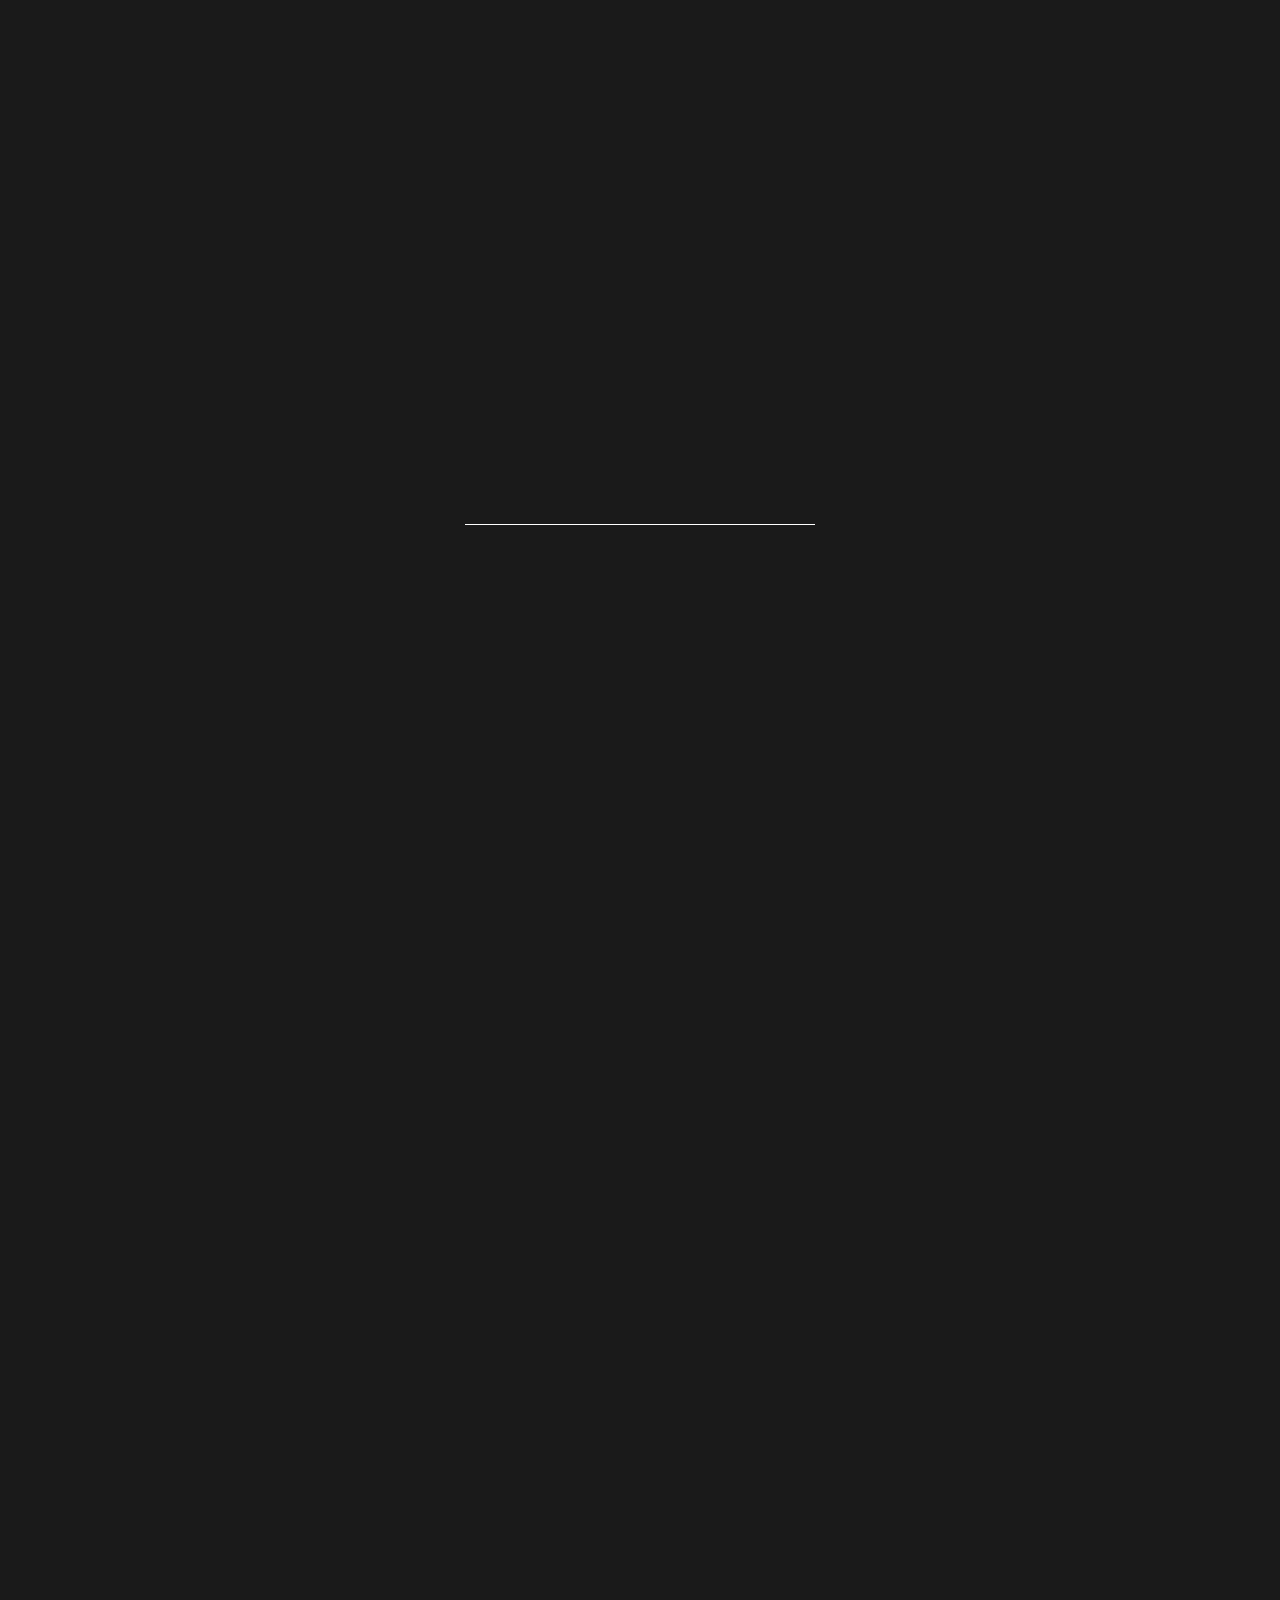
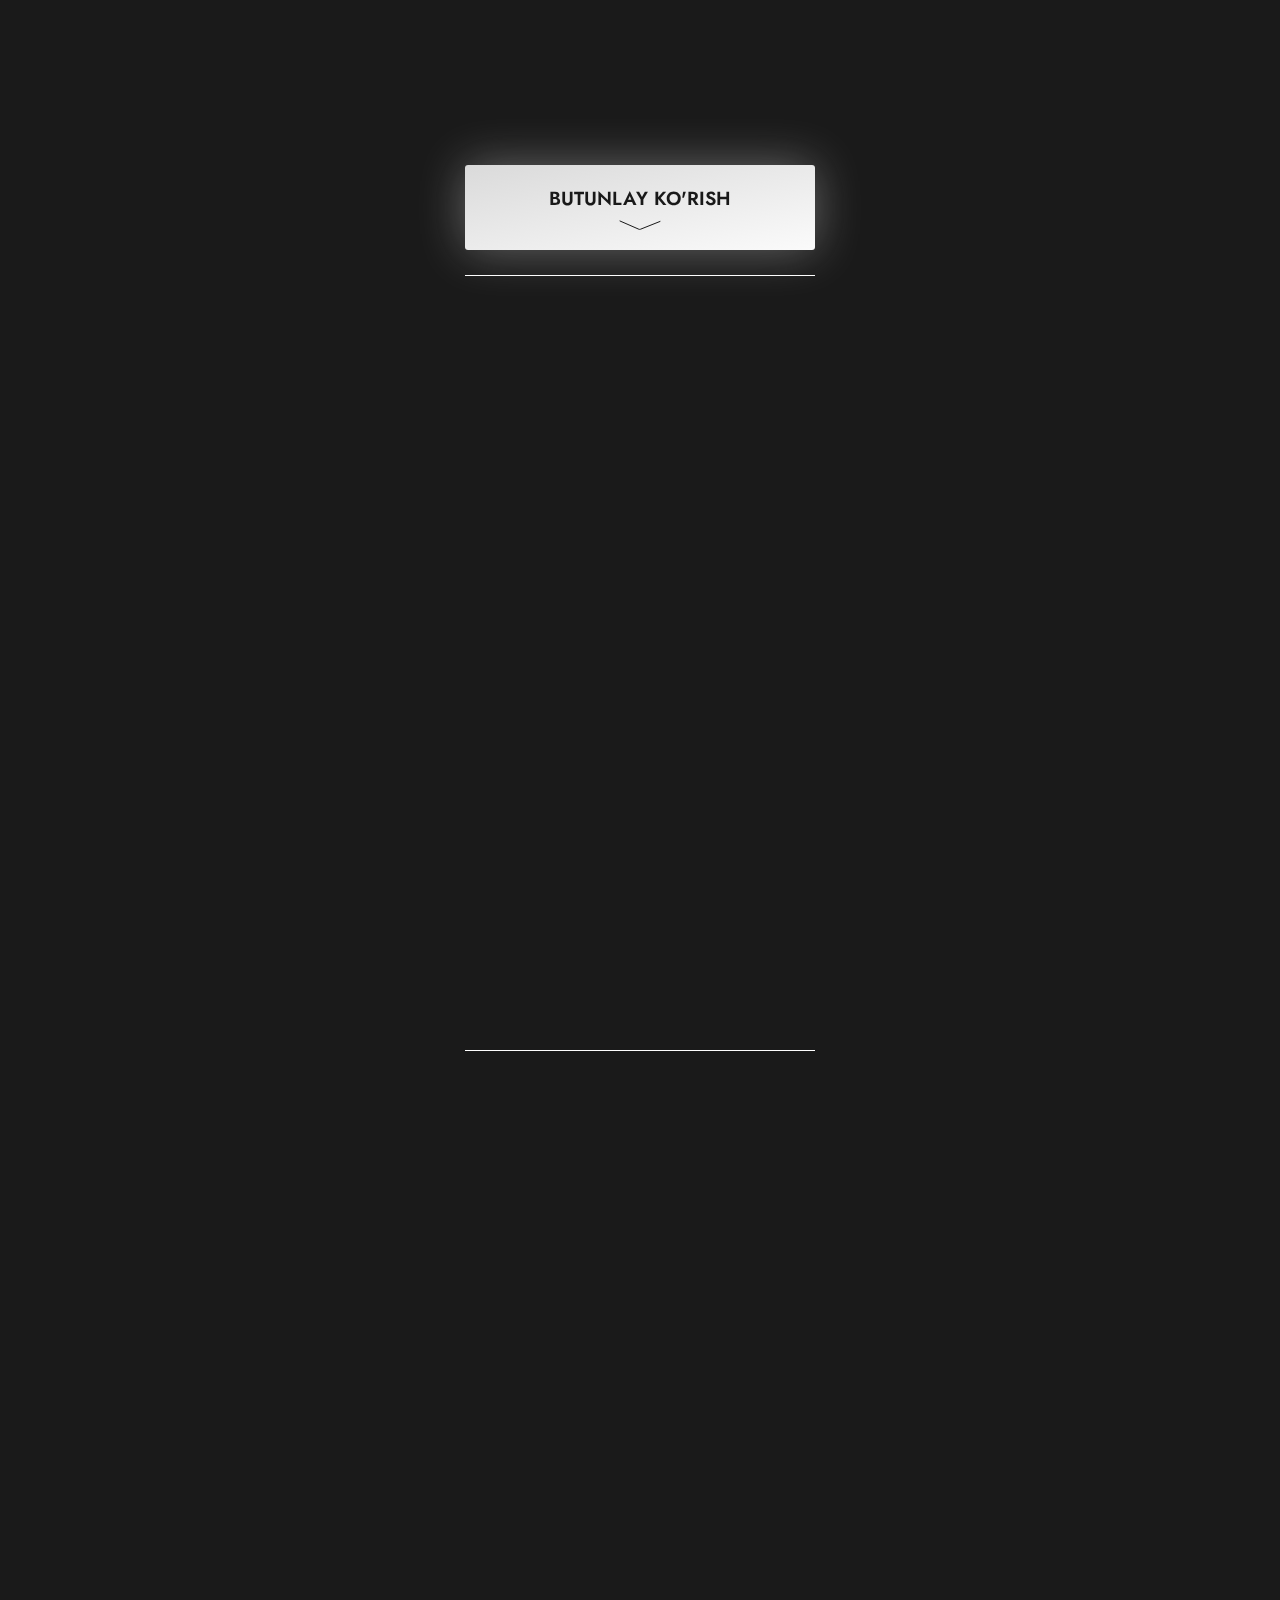
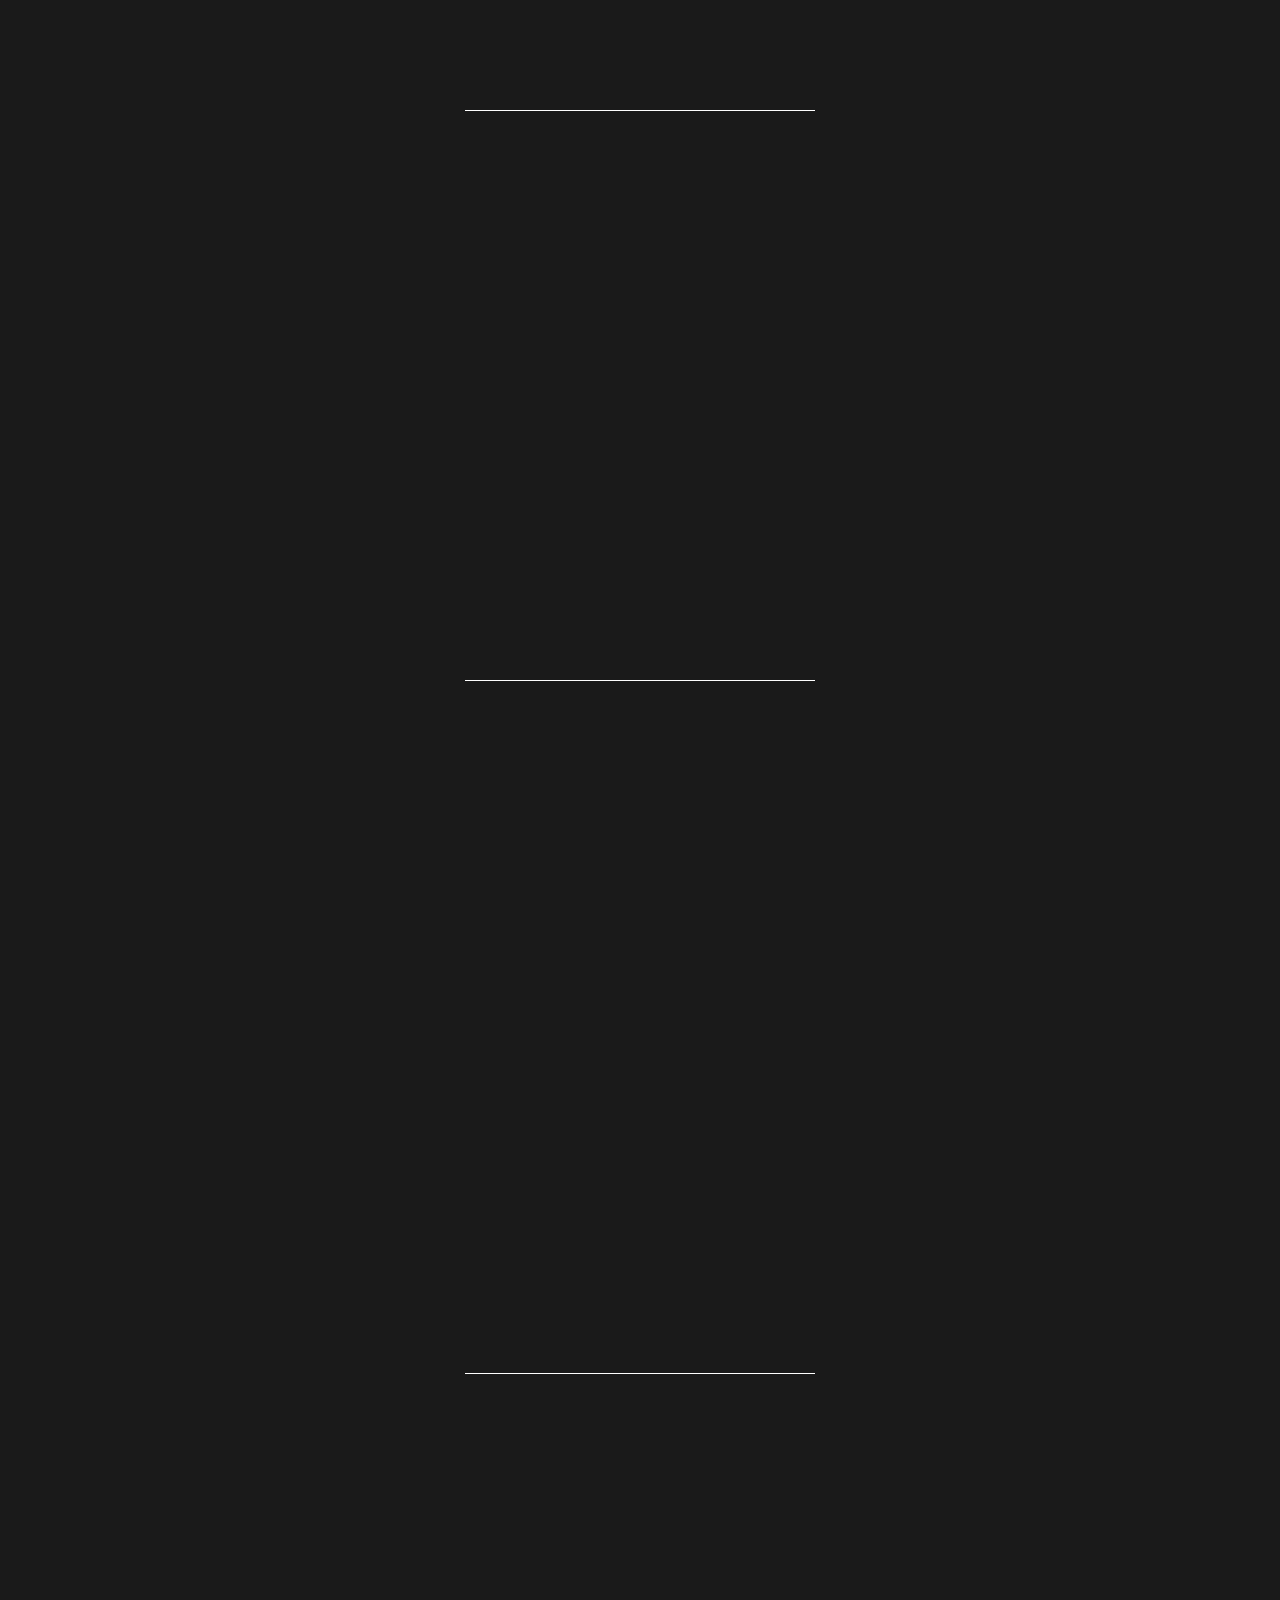
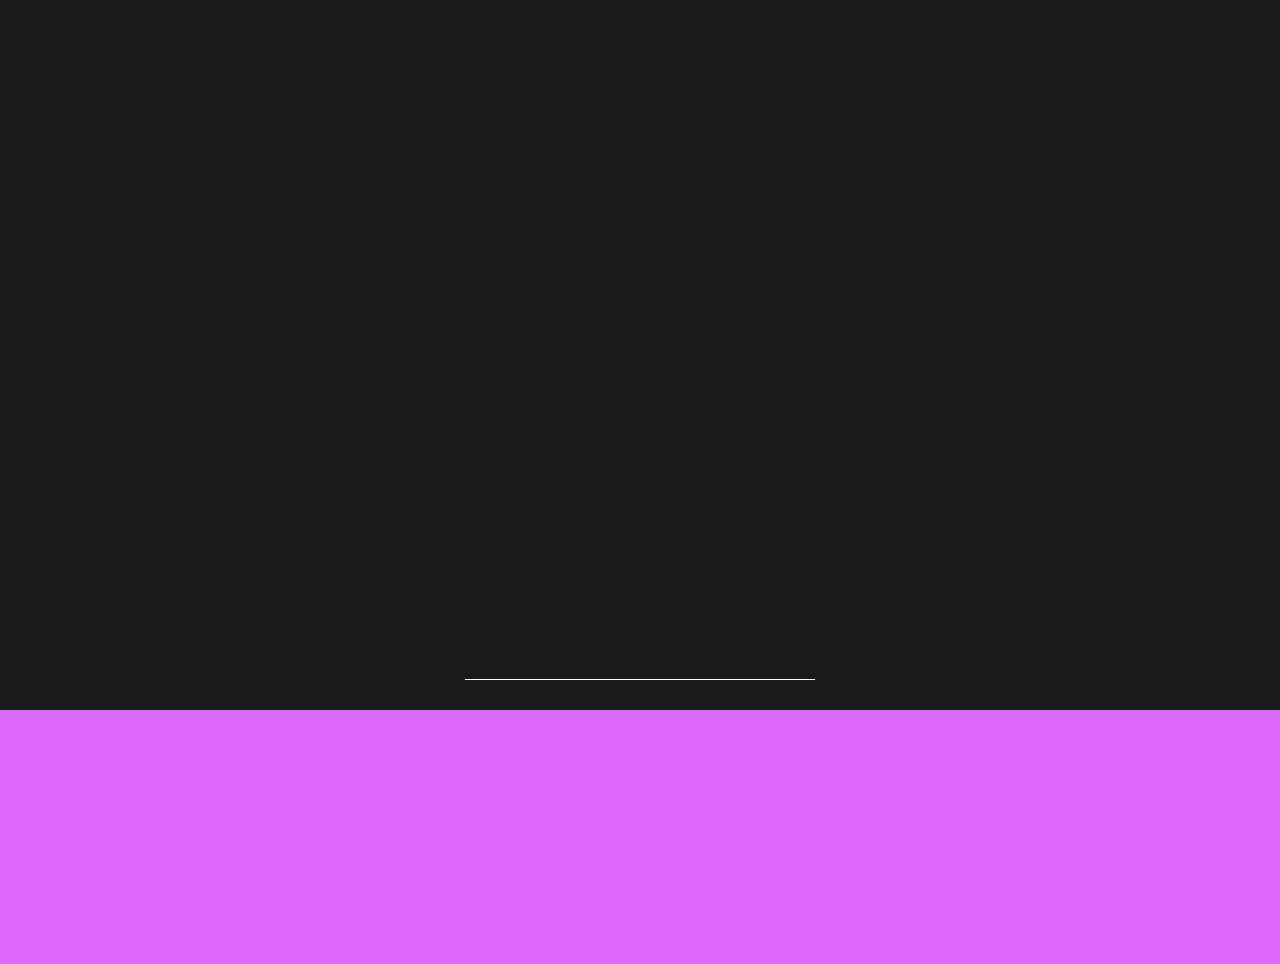
==== commit 7bd2c780: "save" ====
--- a/indexUz.html
+++ b/indexUz.html
@@ -208,7 +208,7 @@
         </section>
         <section class="program program-about">
             <div class="grad scroll">
-                <img src="img/talk.png" alt="" class="program__content--img ">
+                <img src="img/talk.jpg" alt="" class="program__content--img ">
             </div>
             <div class="container">
                 <div class="program__content non-line">
@@ -226,7 +226,7 @@
         </section>
         <section class="program">
             <div class="grad scroll">
-                <img src="img/vip.png" alt="" class="program__content--img ">
+                <img src="img/vip.jpg" alt="" class="program__content--img ">
             </div>
             <div class="container">
                 <div class="program__content non-line">
@@ -244,7 +244,7 @@
         </section>
         <section class="program">
             <div class="grad scroll">
-                <img src="img/practice.png" alt="" class="program__content--img ">
+                <img src="img/practice.jpg" alt="" class="program__content--img ">
             </div>
             <div class="container">
                 <div class="program__content non-line">
--- a/css/style.css
+++ b/css/style.css
@@ -1 +1,1034 @@
-.header::after,.video__content--btn.active img{-webkit-transform:rotate(180deg);-ms-transform:rotate(180deg)}.header::after,.header::before{content:'';position:absolute;height:150px;left:0}.header__content,.navbar__nav--burger,.video__content{-webkit-box-orient:vertical;-webkit-box-direction:normal}.navbar,.wrapper{background:#1a1a1a;width:100%}.modal,.wrapper{min-height:100vh}@font-face{font-family:Jost;src:url('../fonts/Jost-Light.ttf');font-weight:300}@font-face{font-family:Jost;src:url('../fonts/Jost-Regular.ttf');font-weight:400}@font-face{font-family:Zen;src:url('../fonts/ZenKakuGothicNew-Regular.ttf');font-weight:400}@font-face{font-family:Jost;src:url('../fonts/Jost-Medium.ttf');font-weight:500}@font-face{font-family:Jost;src:url('../fonts/Jost-SemiBold.ttf');font-weight:600}@font-face{font-family:Jost;src:url('../fonts/Jost-Bold.ttf');font-weight:700}@font-face{font-family:Jost;src:url('../fonts/Jost-Black.ttf');font-weight:900}*{margin:0;padding:0;-webkit-box-sizing:border-box;box-sizing:border-box;text-decoration:none;list-style:none;font-family:Jost;font-weight:400}html{scroll-behavior:smooth}.container{width:100%;max-width:380px;margin:0 auto;padding:0 15px}.navbar{padding:15px 0;position:fixed;left:0;top:0;z-index:100}.lang__content,.navbar__nav{width:100%;display:-webkit-box;display:-ms-flexbox;display:flex;-webkit-box-pack:justify;-ms-flex-pack:justify;justify-content:space-between;-webkit-box-align:center;-ms-flex-align:center;align-items:center}.navbar__nav--burger,.navbar__nav--logo{display:-webkit-box;display:-ms-flexbox}.navbar__nav--logo{display:flex;width:120px}.navbar__nav--logo img{width:100%;height:100%;-o-object-fit:contain;object-fit:contain}.navbar__nav--burger{width:30px;height:15.5px;display:flex;-ms-flex-direction:column;flex-direction:column;-webkit-box-pack:justify;-ms-flex-pack:justify;justify-content:space-between;cursor:pointer}.header::after,.header__content,.navbar__nav--burger span,.total__content{display:-webkit-box;display:-ms-flexbox}.header__content,.navbar__nav--burger span,.total__content,.video__content,.video__content--player{display:-webkit-box;display:-ms-flexbox;width:100%}.navbar__nav--burger.active span:last-of-type{width:10px;margin-left:10px;margin-right:10px}.navbar__nav--burger.active span:nth-of-type(2){width:20px;margin-left:5px;margin-right:5px}.navbar__nav--burger span{background:#fff;height:1px;display:flex;-webkit-transition:.2s;-o-transition:.2s;transition:.2s}.header{width:100%;margin-top:60px;background:url('../img/header-img.jpg') center center/cover no-repeat;position:relative}.header::after{top:0;width:100%;background:-webkit-gradient(linear,left top,left bottom,from(rgba(25,25,25,0)),to(#191919));background:-o-linear-gradient(top,rgba(25,25,25,0) 0,#191919 100%);background:linear-gradient(180deg,rgba(25,25,25,0) 0,#191919 100%);display:flex;transform:rotate(180deg)}.grad::after,.header::before{background:-webkit-gradient(linear,left top,left bottom,from(rgba(25,25,25,0)),to(#191919));background:-o-linear-gradient(top,rgba(25,25,25,0) 0,#191919 100%)}.header::before{bottom:0;width:100%;background:linear-gradient(180deg,rgba(25,25,25,0) 0,#191919 100%)}.header__content{height:400px;display:flex;-ms-flex-direction:column;flex-direction:column;-webkit-box-align:center;-ms-flex-align:center;align-items:center;-webkit-box-pack:end;-ms-flex-pack:end;justify-content:flex-end;position:relative;padding-bottom:15px}.header__content--logo{width:100%;max-width:320px;-o-object-fit:contain;object-fit:contain;-webkit-filter:drop-shadow(0px 0px 25px rgba(255,255,255,0.75));filter:drop-shadow(0px 0px 25px rgba(255, 255, 255, .75))}.header__content--info{text-align:center;color:#dd69fa;font-size:13px;text-transform:uppercase;text-shadow:0 0 10px #d555f5}.coach,.lang,.total{width:100%;margin-top:15px}.total{margin-top:unset}.total__content{display:flex;-webkit-box-pack:justify;-ms-flex-pack:justify;justify-content:space-between;border-top:1px solid #fff;border-bottom:1px solid #fff}.footer__content--social,.lang__content--item,.slider__btn,.total__content--item{display:-webkit-box;display:-ms-flexbox;-webkit-box-pack:center}.total__content--item{margin:14px 0;padding:0 17px;display:-webkit-box;display:-ms-flexbox;display:flex;-ms-flex-pack:center;-webkit-box-pack:center;justify-content:center;-webkit-box-align:center;-ms-flex-align:center;align-items:center}.total__content--item:nth-child(2){border-left:1px solid #fff;border-right:1px solid #fff}.total__content--item p{font-size:12px;text-transform:uppercase;color:#fff}.lang__content--item{width:100%;max-width:165px;display:-webkit-box;display:-ms-flexbox;display:flex;-ms-flex-pack:center;-webkit-box-pack:center;justify-content:center;-webkit-box-align:center;-ms-flex-align:center;align-items:center;border-radius:3px;border:1px solid #de59ff;padding:15px;color:#de59ff;font-size:13px;text-transform:uppercase}.action__content,.action__content--item{display:-webkit-box;display:-ms-flexbox;width:100%}.action__content,.program__content,.video__content{border-bottom:1px solid #fff}.lang__content--item.active{border:1px solid #feef63;color:#feef63}.action{width:100%;margin-top:25px;margin-bottom:30px}.action__content{display:flex;padding-bottom:25px}.action__content--item{display:flex;-webkit-box-pack:center;-ms-flex-pack:center;justify-content:center;-webkit-box-align:center;-ms-flex-align:center;align-items:center;text-align:center;font-weight:600;font-size:19px;color:#fff;padding:17px 0;border-radius:3px;background:-o-linear-gradient(359.33deg,#de59ff .58%,#b347ce 101.27%);background:linear-gradient(90.67deg,#de59ff .58%,#b347ce 101.27%);-webkit-box-shadow:0 0 48px rgba(213,85,245,.5);box-shadow:0 0 48px rgba(213,85,245,.5);-webkit-transition:.3s;-o-transition:.3s;transition:.3s}.video__content,.video__content--player{display:-webkit-box;display:-ms-flexbox}.coach__content,.footer__content,.video__content{-ms-flex-direction:column;-webkit-box-orient:vertical;-webkit-box-direction:normal}.action__content--item:hover{background:#feef63;-webkit-box-shadow:0 0 48px #feef63;box-shadow:0 0 48px #feef63;color:#000}.for,.gallery,.program,.video{width:100%}.video__content{display:flex;flex-direction:column;-webkit-box-align:center;-ms-flex-align:center;align-items:center;padding-bottom:25px}.video__content--player{display:flex;position:relative}.coach__content,.footer__content,.video__content--btn,.video__content--btn img{display:-webkit-box;display:-ms-flexbox}.video__content--item{height:350px}.video__content--player__preview{position:absolute;left:0;top:0;width:100%;height:350px;z-index:5;background:url('../img/video-preview.jpg') center center/cover no-repeat;cursor:pointer}@media (max-width:640px){.video__content--item,.video__content--player__preview{height:250px}}.video__content--title{font-weight:600;font-size:30px;color:#dd69fa;margin-top:25px;margin-bottom:5px;text-align:center}.video__content--info{font-size:15px;color:#fff;line-height:23px;font-weight:300}.video__content--info--last{height:0;overflow:hidden;margin-top:15px;-webkit-transition:.2s;-o-transition:.2s;transition:.2s}.video__content--info--last.active{height:138px}.grad::after,.grad::before{height:80px;z-index:10;left:0;width:100%;content:'';position:absolute}.video__content--btn{width:100%;display:flex;-webkit-box-pack:center;-ms-flex-pack:center;justify-content:center;-webkit-box-align:center;-ms-flex-align:center;align-items:center;background:-o-linear-gradient(102.12deg,#fff -13.8%,#d7d7d7 109.17%);background:linear-gradient(347.88deg,#fff -13.8%,#d7d7d7 109.17%);-webkit-box-shadow:0 0 48px rgba(219,219,219,.4);box-shadow:0 0 48px rgba(219,219,219,.4);border-radius:3px;cursor:pointer;padding:20px;margin-top:15px}.video__content--btn img{display:flex}.video__content--btn.active img{transform:rotate(180deg)}.coach__content,.footer__content{width:100%;display:flex;flex-direction:column;-webkit-box-align:center;-ms-flex-align:center;align-items:center}.coach__content--wrapper,.program__content{display:-webkit-box;display:-ms-flexbox;-webkit-box-orient:vertical;-webkit-box-direction:normal;width:100%}.coach__content--img{width:100%;-o-object-fit:contain;object-fit:contain}.coach__content--wrapper{display:-webkit-box;display:-ms-flexbox;display:flex;-ms-flex-direction:column;-webkit-box-orient:vertical;-webkit-box-direction:normal;flex-direction:column;margin-top:-100px}.grad,.program__content{display:-webkit-box;display:-ms-flexbox;-webkit-box-orient:vertical;-webkit-box-direction:normal;position:relative}.coach__content--subtitle{font-weight:600;font-size:25px;color:#fff;text-align:center}.coach__content--title{font-weight:600;font-size:30px;color:#dd69fa;text-align:center;line-height:30px}.coach__content--info{font-family:Zen;color:#fff;line-height:25px;font-size:15px;margin-top:10px}.program-about{padding-top:25px}.program-about .program__content{border:unset;padding-bottom:unset}.program__content{display:flex;-ms-flex-direction:column;flex-direction:column;-webkit-box-align:center;-ms-flex-align:center;align-items:center;padding-bottom:25px;z-index:15}.non-line{border:unset!important;padding-bottom:unset}.program__content--img{width:100%;height:300px;-o-object-fit:cover;object-fit:cover;margin-bottom:-20px;margin-top:2px}.grad{width:100%;display:flex;-ms-flex-direction:column;flex-direction:column}.grad::after,.program__content--count,.program__content--item{display:-webkit-box;display:-ms-flexbox}.grad::after{top:0;background:linear-gradient(180deg,rgba(25,25,25,0) 0,#191919 100%);display:flex;-webkit-transform:rotate(180deg);-ms-transform:rotate(180deg);transform:rotate(180deg)}.grad::before{bottom:0;background:-webkit-gradient(linear,left top,left bottom,from(rgba(25,25,25,0)),to(#191919));background:-o-linear-gradient(top,rgba(25,25,25,0) 0,#191919 100%);background:linear-gradient(180deg,rgba(25,25,25,0) 0,#191919 100%);margin-bottom:-25px}.program__content--info{font-size:15px;color:#fff;text-align:center}.program__content--info--left{text-align:unset;font-family:Zen;line-height:30px}.program__content--count{display:flex;-webkit-box-pack:center;-ms-flex-pack:center;justify-content:center;-webkit-box-align:center;-ms-flex-align:center;align-items:center;padding:5px 55px;border-top:1px solid #fff;border-bottom:1px solid #fff;text-transform:uppercase;font-size:15px;color:#dd69fa;margin:25px 0}.program__content--item{width:100%;display:flex;-webkit-box-pack:center;-ms-flex-pack:center;justify-content:center;-webkit-box-align:center;-ms-flex-align:center;align-items:center;padding-top:50px;padding-bottom:10px;height:120px;margin-bottom:15px;position:relative}.for__content,.for__content--wrapper,.molniya::before,.program__content--item img,.program__content--spoiler{display:-webkit-box;display:-ms-flexbox}.program__content--btn,.program__content--spoiler{-ms-flex-direction:column;-webkit-box-orient:vertical;-webkit-box-direction:normal;-ms-flex-direction:column;-webkit-box-orient:vertical;-webkit-box-direction:normal}.program__content--item img{position:absolute;left:0;top:0;width:100%;height:120px;-o-object-fit:contain;object-fit:contain;display:flex;-webkit-transform:scale(1.06);-ms-transform:scale(1.06);transform:scale(1.06)}.scale{-webkit-transform:scale(1.3)!important;-ms-transform:scale(1.3)!important;transform:scale(1.3)!important}.program__content--btn{margin-top:25px;flex-direction:column;row-gap:8px}.program__content--spoiler{overflow:hidden;-webkit-transition:.5s;-o-transition:.5s;transition:.5s;height:0;width:100%;display:flex;flex-direction:column;padding-top:15px;row-gap:15px}.program__content--spoiler.active{height:1650px}.program__content--btn span{color:#191919;font-weight:600;font-size:19px}.program__content--item--last{margin-bottom:unset}.program__content--item--last img{width:320px;left:15px}.program__content--item p{font-weight:500;font-size:15px;text-align:center}.program__content--item--dark p{color:#dd69fa}.program__content--item--light p{color:#feef63}.molniya{position:relative}.molniya::before{content:'';position:absolute;right:-15px;bottom:-5px;width:150px;height:10px;background:url('../img/molniya.svg') center center/contain no-repeat;display:flex}.for__content,.for__content--wrapper{width:100%;display:flex;-webkit-box-orient:vertical;-webkit-box-direction:normal;-ms-flex-direction:column;flex-direction:column}.for__content--wrapper--item,.for__content--wrapper--item span,.slider__wrapper--slide{display:-webkit-box;display:-ms-flexbox;width:100%}.for__content--wrapper--item{display:-webkit-box;display:-ms-flexbox;display:flex;-webkit-box-pack:justify;-ms-flex-pack:justify;justify-content:space-between;margin-bottom:25px;-webkit-box-align:center;-ms-flex-align:center;align-items:center}.for__content--wrapper--item span{display:-webkit-box;display:-ms-flexbox;display:flex;-webkit-box-pack:center;-ms-flex-pack:center;justify-content:center;-webkit-box-align:center;-ms-flex-align:center;align-items:center;text-align:center;padding:14px 17px;border-radius:3px;text-transform:uppercase;background:0 0;max-width:260px}.for__content--wrapper--item--right span{-webkit-box-shadow:0 0 20px rgba(213,85,245,.3);box-shadow:0 0 20px rgba(213,85,245,.3);border:1px solid #de59ff;color:#dd69fa}.for__content--wrapper--item--left span{-webkit-box-shadow:0 0 20px rgba(254,239,99,.3);box-shadow:0 0 20px rgba(254,239,99,.3);border:1px solid #feef63;color:#feef63}.gallery__content{width:100%;-webkit-box-orient:vertical;-webkit-box-direction:normal;-ms-flex-direction:column;flex-direction:column;-webkit-box-align:center;-ms-flex-align:center;align-items:center;padding-top:25px;border-top:1px solid #fff}.gallery__content--title{margin-bottom:20px;font-weight:600;color:#dd69fa;font-size:25px;text-align:center;text-transform:uppercase}.slider{width:100%;height:510px}.slider__wrapper{width:100%;height:100%}.slider__wrapper--slide{height:430px!important;display:-webkit-box;display:-ms-flexbox;display:flex}.footer__content--social,.slider__btn{display:-webkit-box;display:-ms-flexbox}.slider__wrapper--slide img{width:100%;height:100%;-o-object-fit:cover;object-fit:cover}.slider__btn{display:flex;top:unset!important;left:unset!important;right:unset!important;margin-top:unset!important;bottom:0;z-index:100!important;border:1px solid #dd69fa;border-radius:3px;-ms-flex-pack:center;-webkit-box-pack:center;justify-content:center;-webkit-box-align:center;-ms-flex-align:center;align-items:center;height:50px!important;width:165px!important}.swiper-pagination-bullet{width:5px!important;height:5px!important;opacity:.3}.swiper-pagination-bullet--active{background:#de59ff!important;opacity:1!important}.slider__btn::after{display:none!important}.slider__btn--prev{left:0!important}.slider__btn--next{right:0!important}.slider__pagination{bottom:55px!important}.footer{width:100%;background:#dd69fa;padding:30px 0}.footer__content--logo{margin-bottom:15px}.footer__content--info{font-size:10px;font-weight:500;margin-bottom:15px;text-transform:uppercase}.footer__content--social{width:100%;display:flex;-ms-flex-pack:center;-webkit-box-pack:center;justify-content:center;-webkit-box-align:center;-ms-flex-align:center;align-items:center;-webkit-column-gap:50px;-moz-column-gap:50px;column-gap:50px;margin-bottom:25px}.modal,.timer{display:-webkit-box;display:-ms-flexbox;-webkit-box-orient:vertical;-webkit-box-direction:normal;-webkit-box-pack:center}.footer__content--watermark{font-size:12px;color:#000}.modal{position:fixed;left:0;top:-100%;background:rgba(0,0,0,.651);width:100%;display:flex;-ms-flex-pack:center;-webkit-box-pack:center;justify-content:center;-webkit-box-align:center;-ms-flex-align:center;align-items:center;-ms-flex-direction:column;flex-direction:column;row-gap:25px;z-index:999!important;-webkit-transition:.2s;-o-transition:.2s;transition:.2s;-webkit-backdrop-filter:blur(10px);backdrop-filter:blur(10px)}.modal.active{top:0}body.active{overflow-y:hidden}.modal__link{font-size:24px;text-transform:uppercase;color:#fff}.timer{display:flex;-ms-flex-pack:center;-webkit-box-pack:center;justify-content:center;-webkit-box-align:center;-ms-flex-align:center;align-items:center;-ms-flex-direction:column;flex-direction:column}.timer::before{content:'';display:block;width:100%;height:1px;margin-bottom:25px;background:rgba(255,255,255,.521)}.timer__title{font-size:19px;line-height:27px;font-weight:600;color:#fff}.timer__items{display:-webkit-box;display:-ms-flexbox;display:flex;-webkit-box-pack:center;-ms-flex-pack:center;justify-content:center;-webkit-box-align:center;-ms-flex-align:center;align-items:center;font-size:41px;font-family:jb;color:#feef63;text-shadow:0 0 5px #feef63;position:relative;padding:10px 0;margin:15px 0 20px;width:100%}.timer__items::after,.timer__items::before{content:'';display:block;position:absolute;width:350px;height:1px;background:#fff;background:-o-linear-gradient(left,rgba(255,255,255,.08757006220456931) 0,#fff 50%,rgba(255,255,255,.18280815744266454) 100%);background:-webkit-gradient(linear,left top,right top,color-stop(0,rgba(255,255,255,.08757006220456931)),color-stop(50%,#fff),to(rgba(255,255,255,.18280815744266454)));background:linear-gradient(90deg,rgba(255,255,255,.08757006220456931) 0,#fff 50%,rgba(255,255,255,.18280815744266454) 100%)}.timer__items::after{top:0;left:0}.timer__items::before{bottom:0;left:0}.timer__item{position:relative;min-width:60px;margin-left:10px;margin-right:10px;text-align:center;font-weight:600}.timer__item::before{content:attr(data-title);display:block;position:absolute;left:50%;bottom:0;-webkit-transform:translateX(-50%);-ms-transform:translateX(-50%);transform:translateX(-50%);font-size:14px}.timer__item:not(:last-child)::after{content:':';position:absolute;right:-15px}+.header::after,
+.video__content--btn.active img {
+  -webkit-transform: rotate(180deg);
+  -ms-transform: rotate(180deg);
+}
+.header::after,
+.header::before {
+  content: "";
+  position: absolute;
+  height: 150px;
+  left: 0;
+}
+.header__content,
+.navbar__nav--burger,
+.video__content {
+  -webkit-box-orient: vertical;
+  -webkit-box-direction: normal;
+}
+.navbar,
+.wrapper {
+  background: #1a1a1a;
+  width: 100%;
+}
+.modal,
+.wrapper {
+  min-height: 100vh;
+}
+@font-face {
+  font-family: Jost;
+  src: url("../fonts/Jost-Light.ttf");
+  font-weight: 300;
+}
+@font-face {
+  font-family: Jost;
+  src: url("../fonts/Jost-Regular.ttf");
+  font-weight: 400;
+}
+@font-face {
+  font-family: Zen;
+  src: url("../fonts/ZenKakuGothicNew-Regular.ttf");
+  font-weight: 400;
+}
+@font-face {
+  font-family: Jost;
+  src: url("../fonts/Jost-Medium.ttf");
+  font-weight: 500;
+}
+@font-face {
+  font-family: Jost;
+  src: url("../fonts/Jost-SemiBold.ttf");
+  font-weight: 600;
+}
+@font-face {
+  font-family: Jost;
+  src: url("../fonts/Jost-Bold.ttf");
+  font-weight: 700;
+}
+@font-face {
+  font-family: Jost;
+  src: url("../fonts/Jost-Black.ttf");
+  font-weight: 900;
+}
+* {
+  margin: 0;
+  padding: 0;
+  -webkit-box-sizing: border-box;
+  box-sizing: border-box;
+  text-decoration: none;
+  list-style: none;
+  font-family: Jost;
+  font-weight: 400;
+}
+html {
+  scroll-behavior: smooth;
+}
+.container {
+  width: 100%;
+  max-width: 380px;
+  margin: 0 auto;
+  padding: 0 15px;
+}
+.navbar {
+  padding: 15px 0;
+  position: fixed;
+  left: 0;
+  top: 0;
+  z-index: 100;
+}
+.lang__content,
+.navbar__nav {
+  width: 100%;
+  display: -webkit-box;
+  display: -ms-flexbox;
+  display: flex;
+  -webkit-box-pack: justify;
+  -ms-flex-pack: justify;
+  justify-content: space-between;
+  -webkit-box-align: center;
+  -ms-flex-align: center;
+  align-items: center;
+}
+.navbar__nav--burger,
+.navbar__nav--logo {
+  display: -webkit-box;
+  display: -ms-flexbox;
+}
+.navbar__nav--logo {
+  display: flex;
+  width: 120px;
+}
+.navbar__nav--logo img {
+  width: 100%;
+  height: 100%;
+  -o-object-fit: contain;
+  object-fit: contain;
+}
+.navbar__nav--burger {
+  width: 30px;
+  height: 15.5px;
+  display: flex;
+  -ms-flex-direction: column;
+  flex-direction: column;
+  -webkit-box-pack: justify;
+  -ms-flex-pack: justify;
+  justify-content: space-between;
+  cursor: pointer;
+}
+.header::after,
+.header__content,
+.navbar__nav--burger span,
+.total__content {
+  display: -webkit-box;
+  display: -ms-flexbox;
+}
+.header__content,
+.navbar__nav--burger span,
+.total__content,
+.video__content,
+.video__content--player {
+  display: -webkit-box;
+  display: -ms-flexbox;
+  width: 100%;
+}
+.navbar__nav--burger.active span:last-of-type {
+  width: 10px;
+  margin-left: 10px;
+  margin-right: 10px;
+}
+.navbar__nav--burger.active span:nth-of-type(2) {
+  width: 20px;
+  margin-left: 5px;
+  margin-right: 5px;
+}
+.navbar__nav--burger span {
+  background: #fff;
+  height: 1px;
+  display: flex;
+  -webkit-transition: 0.2s;
+  -o-transition: 0.2s;
+  transition: 0.2s;
+}
+.header {
+  width: 100%;
+  margin-top: 60px;
+  background: url("../img/header-img.jpg") center center/cover no-repeat;
+  position: relative;
+}
+.header::after {
+  top: 0;
+  width: 100%;
+  background: -webkit-gradient(
+    linear,
+    left top,
+    left bottom,
+    from(rgba(25, 25, 25, 0)),
+    to(#191919)
+  );
+  background: -o-linear-gradient(top, rgba(25, 25, 25, 0) 0, #191919 100%);
+  background: linear-gradient(180deg, rgba(25, 25, 25, 0) 0, #191919 100%);
+  display: flex;
+  transform: rotate(180deg);
+}
+.grad::after,
+.header::before {
+  background: -webkit-gradient(
+    linear,
+    left top,
+    left bottom,
+    from(rgba(25, 25, 25, 0)),
+    to(#191919)
+  );
+  background: -o-linear-gradient(top, rgba(25, 25, 25, 0) 0, #191919 100%);
+}
+.header::before {
+  bottom: 0;
+  width: 100%;
+  background: linear-gradient(180deg, rgba(25, 25, 25, 0) 0, #191919 100%);
+}
+.header__content {
+  height: 400px;
+  display: flex;
+  -ms-flex-direction: column;
+  flex-direction: column;
+  -webkit-box-align: center;
+  -ms-flex-align: center;
+  align-items: center;
+  -webkit-box-pack: end;
+  -ms-flex-pack: end;
+  justify-content: flex-end;
+  position: relative;
+  padding-bottom: 15px;
+}
+.header__content--logo {
+  width: 100%;
+  max-width: 320px;
+  -o-object-fit: contain;
+  object-fit: contain;
+  -webkit-filter: drop-shadow(0px 0px 25px rgba(255, 255, 255, 0.75));
+  filter: drop-shadow(0px 0px 25px rgba(255, 255, 255, 0.75));
+}
+.header__content--info {
+  text-align: center;
+  color: #dd69fa;
+  font-size: 13px;
+  text-transform: uppercase;
+  text-shadow: 0 0 10px #d555f5;
+}
+.coach,
+.lang,
+.total {
+  width: 100%;
+  margin-top: 15px;
+}
+.total {
+  margin-top: unset;
+}
+.total__content {
+  display: flex;
+  -webkit-box-pack: justify;
+  -ms-flex-pack: justify;
+  justify-content: space-between;
+  border-top: 1px solid #fff;
+  border-bottom: 1px solid #fff;
+}
+.footer__content--social,
+.lang__content--item,
+.slider__btn,
+.total__content--item {
+  display: -webkit-box;
+  display: -ms-flexbox;
+  -webkit-box-pack: center;
+}
+.total__content--item {
+  margin: 14px 0;
+  padding: 0 17px;
+  display: -webkit-box;
+  display: -ms-flexbox;
+  display: flex;
+  -ms-flex-pack: center;
+  -webkit-box-pack: center;
+  justify-content: center;
+  -webkit-box-align: center;
+  -ms-flex-align: center;
+  align-items: center;
+}
+.total__content--item:nth-child(2) {
+  border-left: 1px solid #fff;
+  border-right: 1px solid #fff;
+}
+.total__content--item p {
+  font-size: 12px;
+  text-transform: uppercase;
+  color: #fff;
+}
+.lang__content--item {
+  width: 100%;
+  max-width: 165px;
+  display: -webkit-box;
+  display: -ms-flexbox;
+  display: flex;
+  -ms-flex-pack: center;
+  -webkit-box-pack: center;
+  justify-content: center;
+  -webkit-box-align: center;
+  -ms-flex-align: center;
+  align-items: center;
+  border-radius: 3px;
+  border: 1px solid #de59ff;
+  padding: 15px;
+  color: #de59ff;
+  font-size: 13px;
+  text-transform: uppercase;
+}
+.action__content,
+.action__content--item {
+  display: -webkit-box;
+  display: -ms-flexbox;
+  width: 100%;
+}
+.action__content,
+.program__content,
+.video__content {
+  border-bottom: 1px solid #fff;
+}
+.lang__content--item.active {
+  border: 1px solid #feef63;
+  color: #feef63;
+}
+.action {
+  width: 100%;
+  margin-top: 25px;
+  margin-bottom: 30px;
+}
+.action__content {
+  display: flex;
+  padding-bottom: 25px;
+}
+.action__content--item {
+  display: flex;
+  -webkit-box-pack: center;
+  -ms-flex-pack: center;
+  justify-content: center;
+  -webkit-box-align: center;
+  -ms-flex-align: center;
+  align-items: center;
+  text-align: center;
+  font-weight: 600;
+  font-size: 19px;
+  color: #fff;
+  padding: 17px 0;
+  border-radius: 3px;
+  background: -o-linear-gradient(359.33deg, #de59ff 0.58%, #b347ce 101.27%);
+  background: linear-gradient(90.67deg, #de59ff 0.58%, #b347ce 101.27%);
+  -webkit-box-shadow: 0 0 48px rgba(213, 85, 245, 0.5);
+  box-shadow: 0 0 48px rgba(213, 85, 245, 0.5);
+  -webkit-transition: 0.3s;
+  -o-transition: 0.3s;
+  transition: 0.3s;
+}
+.video__content,
+.video__content--player {
+  display: -webkit-box;
+  display: -ms-flexbox;
+}
+.coach__content,
+.footer__content,
+.video__content {
+  -ms-flex-direction: column;
+  -webkit-box-orient: vertical;
+  -webkit-box-direction: normal;
+}
+.action__content--item:hover {
+  background: #feef63;
+  -webkit-box-shadow: 0 0 48px #feef63;
+  box-shadow: 0 0 48px #feef63;
+  color: #000;
+}
+.for,
+.gallery,
+.program,
+.video {
+  width: 100%;
+}
+.video__content {
+  display: flex;
+  flex-direction: column;
+  -webkit-box-align: center;
+  -ms-flex-align: center;
+  align-items: center;
+  padding-bottom: 25px;
+}
+.video__content--player {
+  display: flex;
+  position: relative;
+}
+.coach__content,
+.footer__content,
+.video__content--btn,
+.video__content--btn img {
+  display: -webkit-box;
+  display: -ms-flexbox;
+}
+.video__content--item {
+  height: 350px;
+}
+.video__content--player__preview {
+  position: absolute;
+  left: 0;
+  top: 0;
+  width: 100%;
+  height: 350px;
+  z-index: 5;
+  background: url("../img/video-preview.jpg") center center/cover no-repeat;
+  cursor: pointer;
+}
+@media (max-width: 640px) {
+  .video__content--item,
+  .video__content--player__preview {
+    height: 250px;
+  }
+}
+.video__content--title {
+  font-weight: 600;
+  font-size: 30px;
+  color: #dd69fa;
+  margin-top: 25px;
+  margin-bottom: 5px;
+  text-align: center;
+}
+.video__content--info {
+  font-size: 15px;
+  color: #fff;
+  line-height: 23px;
+  font-weight: 300;
+}
+.video__content--info--last {
+  height: 0;
+  overflow: hidden;
+  margin-top: 15px;
+  -webkit-transition: 0.2s;
+  -o-transition: 0.2s;
+  transition: 0.2s;
+}
+.video__content--info--last.active {
+  height: 138px;
+}
+.grad::after,
+.grad::before {
+  height: 80px;
+  z-index: 10;
+  left: 0;
+  width: 100%;
+  content: "";
+  position: absolute;
+}
+.video__content--btn {
+  width: 100%;
+  display: flex;
+  -webkit-box-pack: center;
+  -ms-flex-pack: center;
+  justify-content: center;
+  -webkit-box-align: center;
+  -ms-flex-align: center;
+  align-items: center;
+  background: -o-linear-gradient(102.12deg, #fff -13.8%, #d7d7d7 109.17%);
+  background: linear-gradient(347.88deg, #fff -13.8%, #d7d7d7 109.17%);
+  -webkit-box-shadow: 0 0 48px rgba(219, 219, 219, 0.4);
+  box-shadow: 0 0 48px rgba(219, 219, 219, 0.4);
+  border-radius: 3px;
+  cursor: pointer;
+  padding: 20px;
+  margin-top: 15px;
+}
+.video__content--btn img {
+  display: flex;
+}
+.video__content--btn.active img {
+  transform: rotate(180deg);
+}
+.coach__content,
+.footer__content {
+  width: 100%;
+  display: flex;
+  flex-direction: column;
+  -webkit-box-align: center;
+  -ms-flex-align: center;
+  align-items: center;
+}
+.coach__content--wrapper,
+.program__content {
+  display: -webkit-box;
+  display: -ms-flexbox;
+  -webkit-box-orient: vertical;
+  -webkit-box-direction: normal;
+  width: 100%;
+}
+.coach__content--img {
+  width: 100%;
+  -o-object-fit: contain;
+  object-fit: contain;
+}
+.coach__content--wrapper {
+  display: -webkit-box;
+  display: -ms-flexbox;
+  display: flex;
+  -ms-flex-direction: column;
+  -webkit-box-orient: vertical;
+  -webkit-box-direction: normal;
+  flex-direction: column;
+  margin-top: -100px;
+}
+.grad,
+.program__content {
+  display: -webkit-box;
+  display: -ms-flexbox;
+  -webkit-box-orient: vertical;
+  -webkit-box-direction: normal;
+  position: relative;
+}
+.coach__content--subtitle {
+  font-weight: 600;
+  font-size: 25px;
+  color: #fff;
+  text-align: center;
+}
+.coach__content--title {
+  font-weight: 600;
+  font-size: 30px;
+  color: #dd69fa;
+  text-align: center;
+  line-height: 30px;
+}
+.coach__content--info {
+  font-family: Zen;
+  color: #fff;
+  line-height: 25px;
+  font-size: 15px;
+  margin-top: 10px;
+}
+.program-about {
+  padding-top: 25px;
+}
+.program-about .program__content {
+  border: unset;
+  padding-bottom: unset;
+}
+.program__content {
+  display: flex;
+  -ms-flex-direction: column;
+  flex-direction: column;
+  -webkit-box-align: center;
+  -ms-flex-align: center;
+  align-items: center;
+  padding-bottom: 25px;
+  z-index: 15;
+}
+.non-line {
+  border: unset !important;
+  padding-bottom: unset;
+}
+.program__content--img {
+  width: 100%;
+  height: 300px;
+  -o-object-fit: cover;
+  object-fit: cover;
+  margin-bottom: -20px;
+  margin-top: 2px;
+}
+.grad {
+  width: 100%;
+  display: flex;
+  -ms-flex-direction: column;
+  flex-direction: column;
+}
+.grad::after,
+.program__content--count,
+.program__content--item {
+  display: -webkit-box;
+  display: -ms-flexbox;
+}
+.grad::after {
+  top: 0;
+  background: linear-gradient(180deg, rgba(25, 25, 25, 0) 0, #191919 100%);
+  display: flex;
+  -webkit-transform: rotate(180deg);
+  -ms-transform: rotate(180deg);
+  transform: rotate(180deg);
+}
+.grad::before {
+  bottom: 0;
+  background: -webkit-gradient(
+    linear,
+    left top,
+    left bottom,
+    from(rgba(25, 25, 25, 0)),
+    to(#191919)
+  );
+  background: -o-linear-gradient(top, rgba(25, 25, 25, 0) 0, #191919 100%);
+  background: linear-gradient(180deg, rgba(25, 25, 25, 0) 0, #191919 100%);
+  margin-bottom: -25px;
+}
+.program__content--info {
+  font-size: 15px;
+  color: #fff;
+  text-align: center;
+}
+.program__content--info--left {
+  text-align: unset;
+  font-family: Zen;
+  line-height: 30px;
+}
+.program__content--count {
+  display: flex;
+  -webkit-box-pack: center;
+  -ms-flex-pack: center;
+  justify-content: center;
+  -webkit-box-align: center;
+  -ms-flex-align: center;
+  align-items: center;
+  padding: 5px 55px;
+  border-top: 1px solid #fff;
+  border-bottom: 1px solid #fff;
+  text-transform: uppercase;
+  font-size: 15px;
+  color: #dd69fa;
+  margin: 25px 0;
+}
+.program__content--item {
+  width: 100%;
+  display: flex;
+  -webkit-box-pack: center;
+  -ms-flex-pack: center;
+  justify-content: center;
+  -webkit-box-align: center;
+  -ms-flex-align: center;
+  align-items: center;
+  padding-top: 50px;
+  padding-bottom: 10px;
+  height: 120px;
+  margin-bottom: 15px;
+  position: relative;
+}
+.for__content,
+.for__content--wrapper,
+.molniya::before,
+.program__content--item img,
+.program__content--spoiler {
+  display: -webkit-box;
+  display: -ms-flexbox;
+}
+.program__content--btn,
+.program__content--spoiler {
+  -ms-flex-direction: column;
+  -webkit-box-orient: vertical;
+  -webkit-box-direction: normal;
+  -ms-flex-direction: column;
+  -webkit-box-orient: vertical;
+  -webkit-box-direction: normal;
+}
+.program__content--item img {
+  position: absolute;
+  left: 0;
+  top: 0;
+  width: 100%;
+  height: 120px;
+  -o-object-fit: contain;
+  object-fit: contain;
+  display: flex;
+  -webkit-transform: scale(1.06);
+  -ms-transform: scale(1.06);
+  transform: scale(1.06);
+}
+.scale {
+  -webkit-transform: scale(1.3) !important;
+  -ms-transform: scale(1.3) !important;
+  transform: scale(1.3) !important;
+}
+.program__content--btn {
+  margin-top: 25px;
+  flex-direction: column;
+  row-gap: 8px;
+}
+.program__content--spoiler {
+  overflow: hidden;
+  -webkit-transition: 0.5s;
+  -o-transition: 0.5s;
+  transition: 0.5s;
+  height: 0;
+  width: 100%;
+  display: flex;
+  flex-direction: column;
+  padding-top: 15px;
+  row-gap: 15px;
+}
+.program__content--spoiler.active {
+  height: 1650px;
+}
+.program__content--btn span {
+  color: #191919;
+  font-weight: 600;
+  font-size: 19px;
+}
+.program__content--item--last {
+  margin-bottom: unset;
+}
+.program__content--item--last img {
+  width: 320px;
+  left: 15px;
+}
+.program__content--item p {
+  font-weight: 500;
+  font-size: 15px;
+  text-align: center;
+}
+.program__content--item--dark p {
+  color: #dd69fa;
+}
+.program__content--item--light p {
+  color: #feef63;
+}
+.molniya {
+  position: relative;
+}
+.molniya::before {
+  content: "";
+  position: absolute;
+  right: -15px;
+  bottom: -5px;
+  width: 150px;
+  height: 10px;
+  background: url("../img/molniya.svg") center center/contain no-repeat;
+  display: flex;
+}
+.for__content,
+.for__content--wrapper {
+  width: 100%;
+  display: flex;
+  -webkit-box-orient: vertical;
+  -webkit-box-direction: normal;
+  -ms-flex-direction: column;
+  flex-direction: column;
+}
+.for__content--wrapper--item,
+.for__content--wrapper--item span,
+.slider__wrapper--slide {
+  display: -webkit-box;
+  display: -ms-flexbox;
+  width: 100%;
+}
+.for__content--wrapper--item {
+  display: -webkit-box;
+  display: -ms-flexbox;
+  display: flex;
+  -webkit-box-pack: justify;
+  -ms-flex-pack: justify;
+  justify-content: space-between;
+  margin-bottom: 25px;
+  -webkit-box-align: center;
+  -ms-flex-align: center;
+  align-items: center;
+}
+.for__content--wrapper--item span {
+  display: -webkit-box;
+  display: -ms-flexbox;
+  display: flex;
+  -webkit-box-pack: center;
+  -ms-flex-pack: center;
+  justify-content: center;
+  -webkit-box-align: center;
+  -ms-flex-align: center;
+  align-items: center;
+  text-align: center;
+  padding: 14px 17px;
+  border-radius: 3px;
+  text-transform: uppercase;
+  background: 0 0;
+  max-width: 260px;
+}
+.for__content--wrapper--item--right span {
+  -webkit-box-shadow: 0 0 20px rgba(213, 85, 245, 0.3);
+  box-shadow: 0 0 20px rgba(213, 85, 245, 0.3);
+  border: 1px solid #de59ff;
+  color: #dd69fa;
+}
+.for__content--wrapper--item--left span {
+  -webkit-box-shadow: 0 0 20px rgba(254, 239, 99, 0.3);
+  box-shadow: 0 0 20px rgba(254, 239, 99, 0.3);
+  border: 1px solid #feef63;
+  color: #feef63;
+}
+.gallery__content {
+  width: 100%;
+  -webkit-box-orient: vertical;
+  -webkit-box-direction: normal;
+  -ms-flex-direction: column;
+  flex-direction: column;
+  -webkit-box-align: center;
+  -ms-flex-align: center;
+  align-items: center;
+  padding-top: 25px;
+  border-top: 1px solid #fff;
+}
+.gallery__content--title {
+  margin-bottom: 20px;
+  font-weight: 600;
+  color: #dd69fa;
+  font-size: 25px;
+  text-align: center;
+  text-transform: uppercase;
+}
+.slider {
+  width: 100%;
+  height: 510px;
+}
+.slider__wrapper {
+  width: 100%;
+  height: 100%;
+}
+.slider__wrapper--slide {
+  height: 430px !important;
+  display: -webkit-box;
+  display: -ms-flexbox;
+  display: flex;
+}
+.footer__content--social,
+.slider__btn {
+  display: -webkit-box;
+  display: -ms-flexbox;
+}
+.slider__wrapper--slide img {
+  width: 100%;
+  height: 100%;
+  -o-object-fit: cover;
+  object-fit: cover;
+}
+.slider__btn {
+  display: flex;
+  top: unset !important;
+  left: unset !important;
+  right: unset !important;
+  margin-top: unset !important;
+  bottom: 0;
+  z-index: 100 !important;
+  border: 1px solid #dd69fa;
+  border-radius: 3px;
+  -ms-flex-pack: center;
+  -webkit-box-pack: center;
+  justify-content: center;
+  -webkit-box-align: center;
+  -ms-flex-align: center;
+  align-items: center;
+  height: 50px !important;
+  width: 165px !important;
+}
+.swiper-pagination-bullet {
+  width: 5px !important;
+  height: 5px !important;
+  opacity: 0.3;
+}
+.swiper-pagination-bullet--active {
+  background: #de59ff !important;
+  opacity: 1 !important;
+}
+.slider__btn::after {
+  display: none !important;
+}
+.slider__btn--prev {
+  left: 0 !important;
+}
+.slider__btn--next {
+  right: 0 !important;
+}
+.slider__pagination {
+  bottom: 55px !important;
+}
+.footer {
+  width: 100%;
+  background: #dd69fa;
+  padding: 30px 0;
+}
+.footer__content--logo {
+  margin-bottom: 15px;
+}
+.footer__content--info {
+  font-size: 10px;
+  font-weight: 500;
+  margin-bottom: 15px;
+  text-transform: uppercase;
+}
+.footer__content--social {
+  width: 100%;
+  display: flex;
+  -ms-flex-pack: center;
+  -webkit-box-pack: center;
+  justify-content: center;
+  -webkit-box-align: center;
+  -ms-flex-align: center;
+  align-items: center;
+  -webkit-column-gap: 50px;
+  -moz-column-gap: 50px;
+  column-gap: 50px;
+  margin-bottom: 25px;
+}
+.modal,
+.timer {
+  display: -webkit-box;
+  display: -ms-flexbox;
+  -webkit-box-orient: vertical;
+  -webkit-box-direction: normal;
+  -webkit-box-pack: center;
+}
+.footer__content--watermark {
+  font-size: 12px;
+  color: #000;
+}
+.modal {
+  position: fixed;
+  left: 0;
+  top: -150%;
+  background: rgba(0, 0, 0, 0.651);
+  width: 100%;
+  display: flex;
+  -ms-flex-pack: center;
+  -webkit-box-pack: center;
+  justify-content: center;
+  -webkit-box-align: center;
+  -ms-flex-align: center;
+  align-items: center;
+  -ms-flex-direction: column;
+  flex-direction: column;
+  row-gap: 25px;
+  z-index: 999 !important;
+  -webkit-transition: 0.2s;
+  -o-transition: 0.2s;
+  transition: 0.2s;
+  -webkit-backdrop-filter: blur(10px);
+  backdrop-filter: blur(10px);
+}
+.modal.active {
+  top: 0;
+}
+body.active {
+  overflow-y: hidden;
+}
+.modal__link {
+  font-size: 24px;
+  text-transform: uppercase;
+  color: #fff;
+}
+.timer {
+  display: flex;
+  -ms-flex-pack: center;
+  -webkit-box-pack: center;
+  justify-content: center;
+  -webkit-box-align: center;
+  -ms-flex-align: center;
+  align-items: center;
+  -ms-flex-direction: column;
+  flex-direction: column;
+}
+.timer::before {
+  content: "";
+  display: block;
+  width: 100%;
+  height: 1px;
+  margin-bottom: 25px;
+  background: rgba(255, 255, 255, 0.521);
+}
+.timer__title {
+  font-size: 19px;
+  line-height: 27px;
+  font-weight: 600;
+  color: #fff;
+}
+.timer__items {
+  display: -webkit-box;
+  display: -ms-flexbox;
+  display: flex;
+  -webkit-box-pack: center;
+  -ms-flex-pack: center;
+  justify-content: center;
+  -webkit-box-align: center;
+  -ms-flex-align: center;
+  align-items: center;
+  font-size: 41px;
+  font-family: jb;
+  color: #feef63;
+  text-shadow: 0 0 5px #feef63;
+  position: relative;
+  padding: 10px 0;
+  margin: 15px 0 20px;
+  width: 100%;
+}
+.timer__items::after,
+.timer__items::before {
+  content: "";
+  display: block;
+  position: absolute;
+  width: 350px;
+  height: 1px;
+  background: #fff;
+  background: -o-linear-gradient(
+    left,
+    rgba(255, 255, 255, 0.08757006220456931) 0,
+    #fff 50%,
+    rgba(255, 255, 255, 0.18280815744266454) 100%
+  );
+  background: -webkit-gradient(
+    linear,
+    left top,
+    right top,
+    color-stop(0, rgba(255, 255, 255, 0.08757006220456931)),
+    color-stop(50%, #fff),
+    to(rgba(255, 255, 255, 0.18280815744266454))
+  );
+  background: linear-gradient(
+    90deg,
+    rgba(255, 255, 255, 0.08757006220456931) 0,
+    #fff 50%,
+    rgba(255, 255, 255, 0.18280815744266454) 100%
+  );
+}
+.timer__items::after {
+  top: 0;
+  left: 0;
+}
+.timer__items::before {
+  bottom: 0;
+  left: 0;
+}
+.timer__item {
+  position: relative;
+  min-width: 60px;
+  margin-left: 10px;
+  margin-right: 10px;
+  text-align: center;
+  font-weight: 600;
+}
+.timer__item::before {
+  content: attr(data-title);
+  display: block;
+  position: absolute;
+  left: 50%;
+  bottom: 0;
+  -webkit-transform: translateX(-50%);
+  -ms-transform: translateX(-50%);
+  transform: translateX(-50%);
+  font-size: 14px;
+}
+.timer__item:not(:last-child)::after {
+  content: ":";
+  position: absolute;
+  right: -15px;
+}
